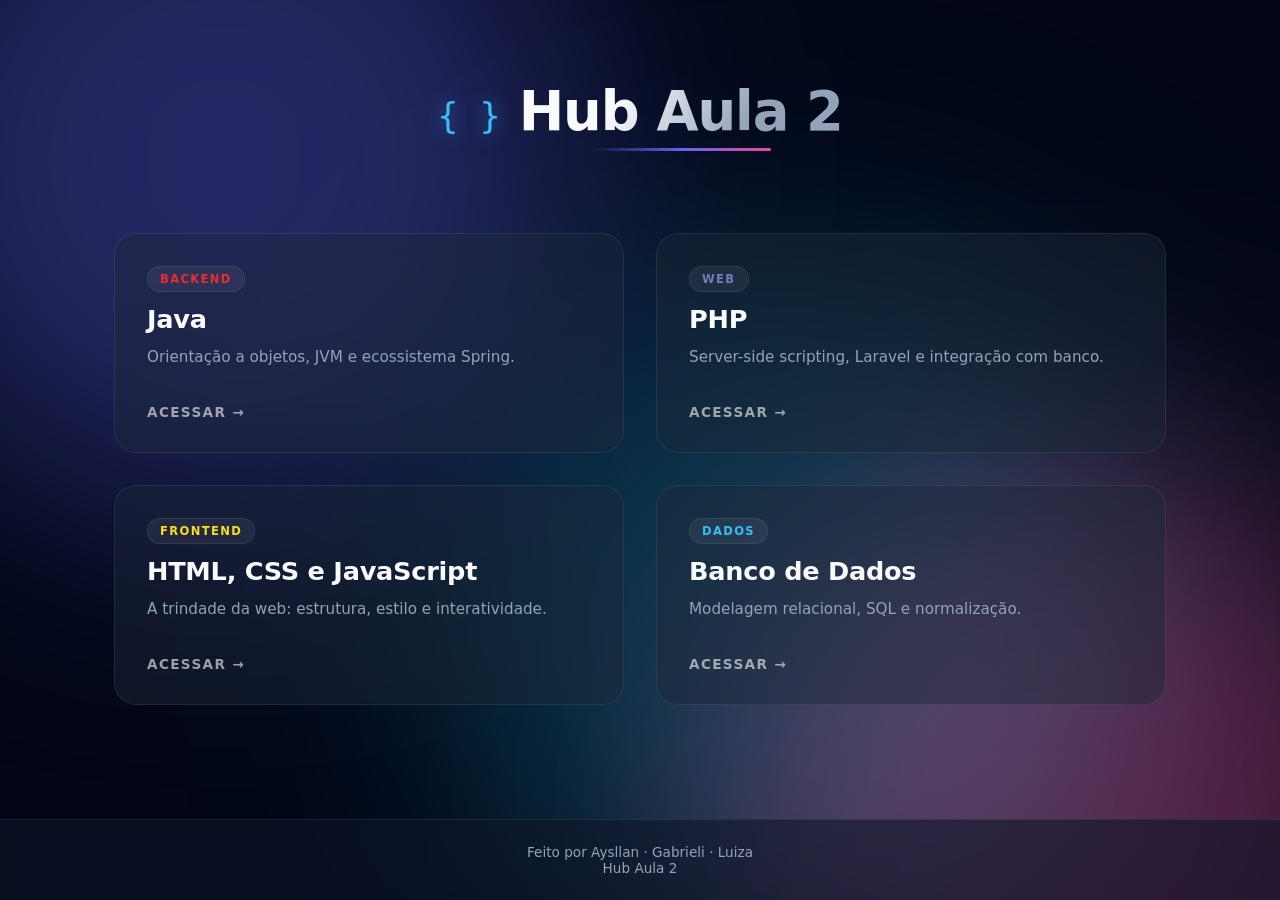
==== index.html @ 66b243c6 "first commit" ====
<!DOCTYPE html>
<html lang="pt-BR">

<head>
    <meta charset="UTF-8">
    <meta name="viewport" content="width=device-width, initial-scale=1.0">
    <link rel="stylesheet" href="style.css">
    <title>Hub Aula 2</title>
</head>

<!--
  ============================================================
  CLASSE "hub" no <body>
  ============================================================
  Marca esta página como o hub. As animações de fundo (mesh
  com blobs) e os efeitos extras nos cards só são aplicados
  quando o body tem .hub — assim as subpáginas não herdam
  esses efeitos pesados.
-->
<body class="hub">

    <!--
      ============================================================
      FUNDO ANIMADO (BG MESH)
      ============================================================
      Três círculos coloridos e desfocados (.mesh-blob) flutuam
      atrás de todo o conteúdo. Animação "drift" no CSS — cada
      blob tem um animation-delay diferente pros movimentos
      não ficarem sincronizados.
    -->
    <div class="bg-mesh" aria-hidden="true">
        <span class="mesh-blob mesh-blob-1"></span>
        <span class="mesh-blob mesh-blob-2"></span>
        <span class="mesh-blob mesh-blob-3"></span>
    </div>

    <!--
      ============================================================
      HEADER
      ============================================================
      .hub-header usa "fadeInDown" (entra de cima).
      O símbolo { } usa "pulse" (cresce e diminui).
      O <h1> tem uma barra animada abaixo (::after) com "shimmer".
    -->
    <header class="hub-header">
        <div class="logo">
            <span class="icon">{ }</span>
            <h1>Hub Aula 2</h1>
        </div>
    </header>

    <!--
      ============================================================
      GRID DE CARDS
      ============================================================
      Cada card usa a animação "cardIn" (sobe e aparece).
      O atributo  style="--i: N"  vira a variável CSS --i,
      que controla o delay: cada card entra um pouquinho
      depois do anterior (efeito cascata / stagger).

      Hover:
        - O card sobe (transform: translateY).
        - .card-border (borda em gradiente cônico) começa a girar.
        - .card-shine passa um "brilho" diagonal por cima.
        - A seta no .learn-more desliza pra direita.
      Tudo via :hover, sem JS.
    -->
    <main class="hub-grid force-2x2">
        <a href="java/index.html" class="subject-card" data-subject="java" style="--i:0">
            <span class="card-border" aria-hidden="true"></span>
            <span class="card-shine" aria-hidden="true"></span>
            <div class="card-inner">
                <div class="subject-tag">Backend</div>
                <h2>Java</h2>
                <p>Orientação a objetos, JVM e ecossistema Spring.</p>
                <span class="learn-more">acessar <span class="arrow">→</span></span>
            </div>
        </a>

        <a href="php/index.html" class="subject-card" data-subject="php" style="--i:1">
            <span class="card-border" aria-hidden="true"></span>
            <span class="card-shine" aria-hidden="true"></span>
            <div class="card-inner">
                <div class="subject-tag">Web</div>
                <h2>PHP</h2>
                <p>Server-side scripting, Laravel e integração com banco.</p>
                <span class="learn-more">acessar <span class="arrow">→</span></span>
            </div>
        </a>

        <a href="html-css-js/index.html" class="subject-card" data-subject="web" style="--i:2">
            <span class="card-border" aria-hidden="true"></span>
            <span class="card-shine" aria-hidden="true"></span>
            <div class="card-inner">
                <div class="subject-tag">Frontend</div>
                <h2>HTML, CSS e JavaScript</h2>
                <p>A trindade da web: estrutura, estilo e interatividade.</p>
                <span class="learn-more">acessar <span class="arrow">→</span></span>
            </div>
        </a>

        <a href="db/index.html" class="subject-card" data-subject="db" style="--i:3">
            <span class="card-border" aria-hidden="true"></span>
            <span class="card-shine" aria-hidden="true"></span>
            <div class="card-inner">
                <div class="subject-tag">Dados</div>
                <h2>Banco de Dados</h2>
                <p>Modelagem relacional, SQL e normalização.</p>
                <span class="learn-more">acessar <span class="arrow">→</span></span>
            </div>
        </a>
    </main>

    <!--
      ============================================================
      FOOTER
      ============================================================
    -->
    <footer class="hub-footer">
        <p>Feito por Aysllan · Gabrieli · Luiza <br>Hub Aula 2</p>
    </footer>
</body>

</html>
---- style.css ----
/* ============================================================
   VARIÁVEIS GLOBAIS
   ------------------------------------------------------------
   :root é o elemento raiz (o <html>). Definimos variáveis CSS
   (custom properties) aqui para reusar valores em todo o
   arquivo com  var(--nome).
   ============================================================ */
:root {
    --bg-color: #020617;
    --card-bg: rgba(30, 41, 59, 0.45);
    --card-border: rgba(255, 255, 255, 0.08);
    --text-primary: #f8fafc;
    --text-secondary: #94a3b8;

    --accent-java: #ea2d2e;
    --accent-php: #777bb4;
    --accent-web: #f7df1e;
    --accent-db: #38bdf8;

    /* Atalho para um "transition" suave reutilizado em vários
       hovers. Formato: <propriedade> <duração> <easing>. */
    --transition-smooth: all 0.5s cubic-bezier(0.4, 0, 0.2, 1);
}

/* Reset básico: zera margem, padding e usa box-sizing border-box
   (largura inclui borda e padding — bem mais fácil de calcular). */
* {
    margin: 0;
    padding: 0;
    box-sizing: border-box;
}

html, body {
    height: 100%;
}

body {
    font-family: 'Inter', system-ui, sans-serif;
    background-color: var(--bg-color);
    color: var(--text-primary);
    min-height: 100vh;
    min-height: 100dvh;           /* dvh = altura real do viewport em mobile (sem bug da barra) */
    overflow-x: hidden;
    display: flex;
    flex-direction: column;
    position: relative;
}

/* ============================================================
   FUNDO ANIMADO — BG MESH (só no .hub, ver classe no <body>)
   ------------------------------------------------------------
   Camada fixa atrás de tudo com 3 círculos coloridos e
   desfocados. Cada um anima posição e escala com tempos
   diferentes — passa a impressão de "respiração" do fundo.
   ============================================================ */
.bg-mesh {
    position: fixed;              /* não rola junto com a página */
    inset: 0;                     /* atalho pra top/right/bottom/left: 0 */
    z-index: -1;                  /* fica atrás do conteúdo */
    overflow: hidden;
    pointer-events: none;         /* não bloqueia cliques */
}

.mesh-blob {
    position: absolute;
    width: 55vmax;                /* vmax = % da maior dimensão do viewport */
    height: 55vmax;
    border-radius: 50%;
    filter: blur(120px);          /* desfoque pesado = mancha colorida */
    opacity: 0.35;
    mix-blend-mode: screen;       /* mistura cores em vez de cobrir */

    /* ANIMAÇÃO "drift": cada blob se move em loop infinito.
       Cada filho recebe um animation-delay NEGATIVO diferente
       para começar em fases distintas do ciclo. */
    animation: drift 22s ease-in-out infinite;
}

.mesh-blob-1 { background: #6366f1; top: -15vmax; left: -10vmax; animation-delay: 0s; }
.mesh-blob-2 { background: #ec4899; bottom: -20vmax; right: -10vmax; animation-delay: -7s; }
.mesh-blob-3 { background: #06b6d4; top: 30%; left: 35%; animation-delay: -14s; opacity: 0.25; }

@keyframes drift {
    0%, 100% { transform: translate(0, 0) scale(1); }
    33%      { transform: translate(8vmax, -6vmax) scale(1.12); }
    66%      { transform: translate(-7vmax, 8vmax) scale(0.92); }
}

/* ============================================================
   HEADER (usado no HTML em <header class="hub-header">)
   ------------------------------------------------------------
   - .hub-header inteiro entra de cima ("fadeInDown").
   - .icon ({ }) fica pulsando ("pulse").
   - O <h1> tem uma barrinha embaixo via ::after que recebe
     gradiente em movimento ("shimmer-line").
   ============================================================ */
.hub-header {
    text-align: center;
    padding: clamp(40px, 8vw, 80px) 20px 30px;   /* padding fluido por tamanho de tela */
    animation: fadeInDown 0.8s ease-out;
}

@keyframes fadeInDown {
    from { opacity: 0; transform: translateY(-20px); }
    to   { opacity: 1; transform: translateY(0); }
}

.hub-header .logo {
    display: flex;
    justify-content: center;
    align-items: center;
    gap: clamp(10px, 2vw, 18px);
    margin-bottom: 12px;
    flex-wrap: wrap;              /* em telas estreitas, quebra em duas linhas */
}

/* Ícone { } com pulse contínuo + glow azul. */
.hub-header .icon {
    font-family: 'JetBrains Mono', monospace;
    font-size: clamp(1.4rem, 4vw, 2.2rem);
    color: #38bdf8;
    text-shadow: 0 0 18px rgba(56, 189, 248, 0.6);
    animation: pulse 2.4s ease-in-out infinite;
}

@keyframes pulse {
    0%, 100% { opacity: 0.8; transform: scale(1); }
    50%      { opacity: 1;   transform: scale(1.08); }
}

/* Título com gradiente texto + barrinha animada embaixo. */
.hub-header h1 {
    position: relative;
    font-size: clamp(1.8rem, 6vw, 3.4rem);
    font-weight: 800;
    letter-spacing: -0.02em;
    background: linear-gradient(120deg, #f8fafc 30%, #94a3b8 70%);
    -webkit-background-clip: text;
    background-clip: text;
    -webkit-text-fill-color: transparent;
    padding-bottom: 8px;
}

/* Barra abaixo do h1 — gradiente colorido que "passa" da
   esquerda pra direita continuamente. */
.hub-header h1::after {
    content: '';
    position: absolute;
    left: 50%;
    bottom: 0;
    transform: translateX(-50%);
    width: clamp(80px, 20vw, 180px);
    height: 3px;
    border-radius: 999px;
    background: linear-gradient(90deg,
                  transparent 0%,
                  #6366f1 25%,
                  #ec4899 50%,
                  #06b6d4 75%,
                  transparent 100%);
    background-size: 200% 100%;
    animation: shimmer-line 3.5s linear infinite;
}

/* O gradiente acima é largo (200%) e a posição corre de 0%
   pra 100% — efeito de "luz passando". */
@keyframes shimmer-line {
    from { background-position: 0% 0%; }
    to   { background-position: 200% 0%; }
}

/* ============================================================
   GRID DE CARDS
   ------------------------------------------------------------
   Mobile-first: por padrão 1 coluna. A regra .force-2x2 só
   força 2 colunas em telas >= 700px (no media query abaixo).
   ============================================================ */
.hub-grid {
    max-width: 1100px;
    margin: clamp(20px, 4vw, 40px) auto clamp(40px, 6vw, 60px);
    padding: 0 clamp(16px, 4vw, 24px);
    display: grid;
    grid-template-columns: 1fr;                  /* mobile: 1 coluna */
    gap: clamp(16px, 3vw, 28px);
    width: 100%;
}

/* ============================================================
   CARDS DAS MATÉRIAS (.subject-card)
   ------------------------------------------------------------
   ANIMAÇÃO DE ENTRADA "cardIn" + STAGGER (cascata):
   - Cada card começa invisível e deslocado pra baixo.
   - "forwards" = mantém o estado final depois que termina.
   - O delay é  calc(var(--i) * 120ms + 200ms) — --i vem do
     style="--i:N" no HTML.

   ESTRUTURA:
   - .card-border  -> camada com gradiente cônico (borda mágica)
   - .card-shine   -> faixa de luz que passa diagonal no hover
   - .card-inner   -> conteúdo real (tag, h2, p, learn-more)
   ============================================================ */
.subject-card {
    position: relative;
    min-height: clamp(180px, 28vw, 220px);
    background: var(--card-bg);
    backdrop-filter: blur(14px);
    -webkit-backdrop-filter: blur(14px);
    border: 1px solid var(--card-border);
    border-radius: clamp(16px, 3vw, 22px);
    padding: clamp(20px, 4vw, 32px);
    cursor: pointer;
    overflow: hidden;
    text-decoration: none;
    color: inherit;
    display: flex;
    isolation: isolate;          /* cria contexto pra z-index local (importante pro ::before) */

    transition: var(--transition-smooth);

    /* Estado inicial (antes da animação rodar). */
    opacity: 0;
    transform: translateY(30px);

    animation: cardIn 0.7s cubic-bezier(0.4, 0, 0.2, 1) forwards;
    animation-delay: calc(var(--i) * 120ms + 200ms);
}

@keyframes cardIn {
    to { opacity: 1; transform: translateY(0); }
}

/* HOVER do card:
   - Sobe 8px e cresce 1%.
   - Borda fica mais clara.
   - Sombra grande com a cor accent da matéria. */
.subject-card:hover {
    transform: translateY(-8px) scale(1.01);
    border-color: rgba(255, 255, 255, 0.18);
    box-shadow: 0 25px 50px -20px rgba(0, 0, 0, 0.6),
                0 0 30px -5px var(--accent, rgba(56, 189, 248, 0.3));
}

/* No tap (mobile) dá um feedback rápido de "afundar". */
.subject-card:active {
    transform: translateY(-2px) scale(0.99);
}

/* ------------------------------------------------------------
   BORDA GRADIENTE GIRANDO (.card-border)
   ------------------------------------------------------------
   Truque: criamos uma camada absoluta MAIOR que o card com um
   conic-gradient. Ela fica "girando" por trás do background do
   card, mas como o card tem overflow:hidden e border-radius,
   só aparece a faixa colorida pelas bordas.
   No hover, opacity sobe pra ficar visível.
   ------------------------------------------------------------ */
.card-border {
    position: absolute;
    inset: -2px;                                 /* "vaza" 2px pra cobrir as bordas */
    z-index: -1;                                 /* fica atrás do conteúdo */
    border-radius: inherit;
    background: conic-gradient(
        from var(--angle, 0deg),
        transparent 0deg,
        var(--accent, #38bdf8) 90deg,
        transparent 180deg,
        var(--accent, #38bdf8) 270deg,
        transparent 360deg
    );
    opacity: 0;
    transition: opacity 0.5s ease;
    /* A animação gira a variável --angle de 0 a 360 deg.
       Precisa do @property (logo abaixo) pra navegador animar
       custom properties de tipo <angle>. */
    animation: spin-border 4s linear infinite;
}

.subject-card:hover .card-border {
    opacity: 0.8;
}

/* @property registra a variável --angle como tipo angle.
   Sem isso, navegadores não conseguem interpolar gradientes
   cônicos animando o ângulo. */
@property --angle {
    syntax: '<angle>';
    initial-value: 0deg;
    inherits: false;
}

@keyframes spin-border {
    from { --angle: 0deg; }
    to   { --angle: 360deg; }
}

/* ------------------------------------------------------------
   SHINE / SWEEP (.card-shine)
   ------------------------------------------------------------
   Uma faixa branca diagonal posicionada FORA do card (left:-100%).
   No :hover, ela viaja até a direita — efeito de "brilho passando".
   ------------------------------------------------------------ */
.card-shine {
    position: absolute;
    top: 0;
    left: -100%;
    width: 80%;
    height: 100%;
    background: linear-gradient(115deg,
                  transparent 30%,
                  rgba(255, 255, 255, 0.15) 50%,
                  transparent 70%);
    pointer-events: none;
    transition: left 0.8s ease;
}

.subject-card:hover .card-shine {
    left: 130%;                  /* atravessa o card todo */
}

/* Conteúdo real do card. */
.card-inner {
    position: relative;
    z-index: 1;                  /* fica acima do shine */
    display: flex;
    flex-direction: column;
    gap: 12px;
    width: 100%;
}

/* TAG (pill colorida com nome da área).
   Animação "float-y" suave — sobe e desce 3px continuamente. */
.subject-tag {
    align-self: flex-start;
    font-size: clamp(0.65rem, 1.4vw, 0.72rem);
    text-transform: uppercase;
    letter-spacing: 0.12em;
    font-weight: 600;
    padding: 5px 12px;
    border-radius: 999px;
    background: rgba(255, 255, 255, 0.06);
    border: 1px solid var(--card-border);
    color: var(--accent, var(--text-secondary));
    animation: float-y 3s ease-in-out infinite;
}

@keyframes float-y {
    0%, 100% { transform: translateY(0); }
    50%      { transform: translateY(-3px); }
}

.subject-card h2 {
    font-size: clamp(1.2rem, 3vw, 1.6rem);
    font-weight: 700;
    letter-spacing: -0.01em;
}

.subject-card p {
    color: var(--text-secondary);
    font-size: clamp(0.85rem, 2vw, 0.95rem);
    line-height: 1.5;
    flex: 1;
}

/* "ACESSAR →" + seta separada.
   - .learn-more fica mais visível no hover.
   - .arrow desliza 6px pra direita no hover. */
.learn-more {
    display: inline-flex;
    align-items: center;
    gap: 6px;
    font-size: clamp(0.78rem, 1.8vw, 0.85rem);
    font-weight: 600;
    text-transform: uppercase;
    letter-spacing: 0.1em;
    color: var(--text-primary);
    opacity: 0.6;
    transition: var(--transition-smooth);
    margin-top: 8px;
}

.learn-more .arrow {
    display: inline-block;
    transition: transform 0.35s cubic-bezier(0.4, 0, 0.2, 1);
}

.subject-card:hover .learn-more {
    opacity: 1;
    letter-spacing: 0.16em;
    color: var(--accent, var(--text-primary));
}

.subject-card:hover .learn-more .arrow {
    transform: translateX(6px);
}

/* Variável --accent por matéria.
   Cada card no HTML tem data-subject="java|php|web|db". */
.subject-card[data-subject="java"] { --accent: var(--accent-java); }
.subject-card[data-subject="php"]  { --accent: var(--accent-php); }
.subject-card[data-subject="web"]  { --accent: var(--accent-web); }
.subject-card[data-subject="db"]   { --accent: var(--accent-db); }

/* ============================================================
   PÁGINAS DAS MATÉRIAS (java/, php/, db/, html-css-js/)
   ------------------------------------------------------------
   .subject-page é o container principal das subpáginas.
   .back-link volta para o hub.
   ============================================================ */
.subject-page {
    max-width: 820px;
    margin: 0 auto;
    padding: clamp(40px, 8vw, 60px) clamp(16px, 4vw, 20px);
    width: 100%;
    animation: fadeInDown 0.6s ease-out;
}

.back-link {
    display: inline-flex;
    align-items: center;
    gap: 8px;
    color: var(--text-secondary);
    text-decoration: none;
    font-size: 0.9rem;
    margin-bottom: 30px;
    transition: var(--transition-smooth);
}

.back-link:hover {
    color: var(--text-primary);
    transform: translateX(-4px);
}

.subject-page h1 {
    font-size: clamp(1.8rem, 6vw, 3rem);
    font-weight: 800;
    margin-bottom: 40px;
    background: linear-gradient(120deg, #f8fafc 30%, #94a3b8 70%);
    -webkit-background-clip: text;
    background-clip: text;
    -webkit-text-fill-color: transparent;
}

/* ============================================================
   BLOCO DE CÓDIGO (usado nas páginas java/php/db/html-css-js)
   ------------------------------------------------------------
   ANIMAÇÃO "fadeInUp" — sobe e aparece com delay.
   ============================================================ */
.wrap {
    max-width: 820px;
    margin: clamp(20px, 5vw, 40px) auto clamp(40px, 8vw, 80px);
    padding: 0 clamp(16px, 4vw, 20px);
    width: 100%;
    opacity: 0;
    animation: fadeInUp 0.8s cubic-bezier(0.4, 0, 0.2, 1) 0.3s forwards;
}

@keyframes fadeInUp {
    from { opacity: 0; transform: translateY(40px); }
    to   { opacity: 1; transform: translateY(0); }
}

.code-block {
    background: rgba(13, 17, 28, 0.85);
    backdrop-filter: blur(14px);
    border: 1px solid var(--card-border);
    border-radius: 14px;
    overflow: hidden;
    box-shadow: 0 25px 60px -20px rgba(0, 0, 0, 0.7);
}

.code-head {
    display: flex;
    align-items: center;
    gap: 14px;
    padding: 12px 16px;
    background: rgba(255, 255, 255, 0.03);
    border-bottom: 1px solid var(--card-border);
}

.dots {
    display: flex;
    gap: 6px;
}

.dots span {
    width: 12px;
    height: 12px;
    border-radius: 50%;
    display: block;
}

.dots span:nth-child(1) { background: #ff5f57; }
.dots span:nth-child(2) { background: #febc2e; }
.dots span:nth-child(3) { background: #28c840; }

.filename {
    font-family: 'JetBrains Mono', monospace;
    font-size: clamp(0.75rem, 2vw, 0.85rem);
    color: var(--text-secondary);
    flex: 1;
    min-width: 0;                /* permite o flex item encolher de verdade */
    overflow: hidden;
    text-overflow: ellipsis;
    white-space: nowrap;
}

.filename .lang {
    margin-left: 8px;
    font-size: 0.7rem;
    padding: 2px 8px;
    border-radius: 4px;
    background: rgba(255, 255, 255, 0.06);
    color: var(--text-secondary);
}

.code-body {
    display: flex;
    font-family: 'JetBrains Mono', monospace;
    font-size: clamp(0.72rem, 2vw, 0.88rem);
    line-height: 1.65;
}

.line-numbers {
    padding: 18px 14px 18px 18px;
    color: rgba(148, 163, 184, 0.4);
    text-align: right;
    user-select: none;
    border-right: 1px solid var(--card-border);
    background: rgba(255, 255, 255, 0.015);
}

.line-numbers span {
    display: block;
}

.code-body pre {
    padding: 18px 20px;
    overflow-x: auto;            /* código longo rola horizontal */
    flex: 1;
    color: #e2e8f0;
    min-width: 0;
}

.code-body pre code {
    font-family: inherit;
}

.tok-key { color: #c084fc; font-weight: 600; }
.tok-fn  { color: #60a5fa; }
.tok-str { color: #86efac; }
.tok-num { color: #fbbf24; }
.tok-com { color: #64748b; font-style: italic; }

/* ============================================================
   FOOTER
   ============================================================ */
.hub-footer {
    margin-top: auto;
    text-align: center;
    color: var(--text-secondary);
    font-size: clamp(0.78rem, 2vw, 0.85rem);
    padding: clamp(18px, 4vw, 24px) 20px;
    border-top: 1px solid var(--card-border);
    background: rgba(15, 23, 42, 0.6);
    backdrop-filter: blur(8px);
}

/* ============================================================
   RESPONSIVO — BREAKPOINTS
   ------------------------------------------------------------
   Mobile-first: layout base é 1 coluna. Vamos abrindo o grid
   conforme a tela cresce.
   ============================================================ */

/* >= 700px : tablet em retrato — vira 2 colunas (force-2x2) */
@media (min-width: 700px) {
    .hub-grid.force-2x2 {
        grid-template-columns: repeat(2, 1fr);
    }
}

/* <= 480px : celular pequeno — diminui paddings extras
   e força gap menor. */
@media (max-width: 480px) {
    .hub-header .logo {
        flex-direction: column;
        gap: 4px;
    }
    .subject-card { min-height: 0; padding: 20px; }
}

/* Telas largas (>= 1200px) — limita tamanho do card pra
   o conteúdo não ficar nadando no espaço. */
@media (min-width: 1200px) {
    .hub-grid { gap: 32px; }
}

/* Touch / sem hover: dispositivos sem mouse não disparam
   :hover. Mostramos uma versão "leve" do hover sempre ativa
   pra dar feedback visual no toque (a borda mais clara). */
@media (hover: none) {
    .subject-card { border-color: rgba(255, 255, 255, 0.12); }
    /* Desliga a borda girando pra não comer bateria em mobile. */
    .card-border { animation: none; }
}

/* Acessibilidade: se o usuário pediu "menos movimento" no SO,
   desliga praticamente todas as animações (boa prática WCAG). */
@media (prefers-reduced-motion: reduce) {
    *, *::before, *::after {
        animation-duration: 0.01ms !important;
        animation-iteration-count: 1 !important;
        transition-duration: 0.01ms !important;
    }
}
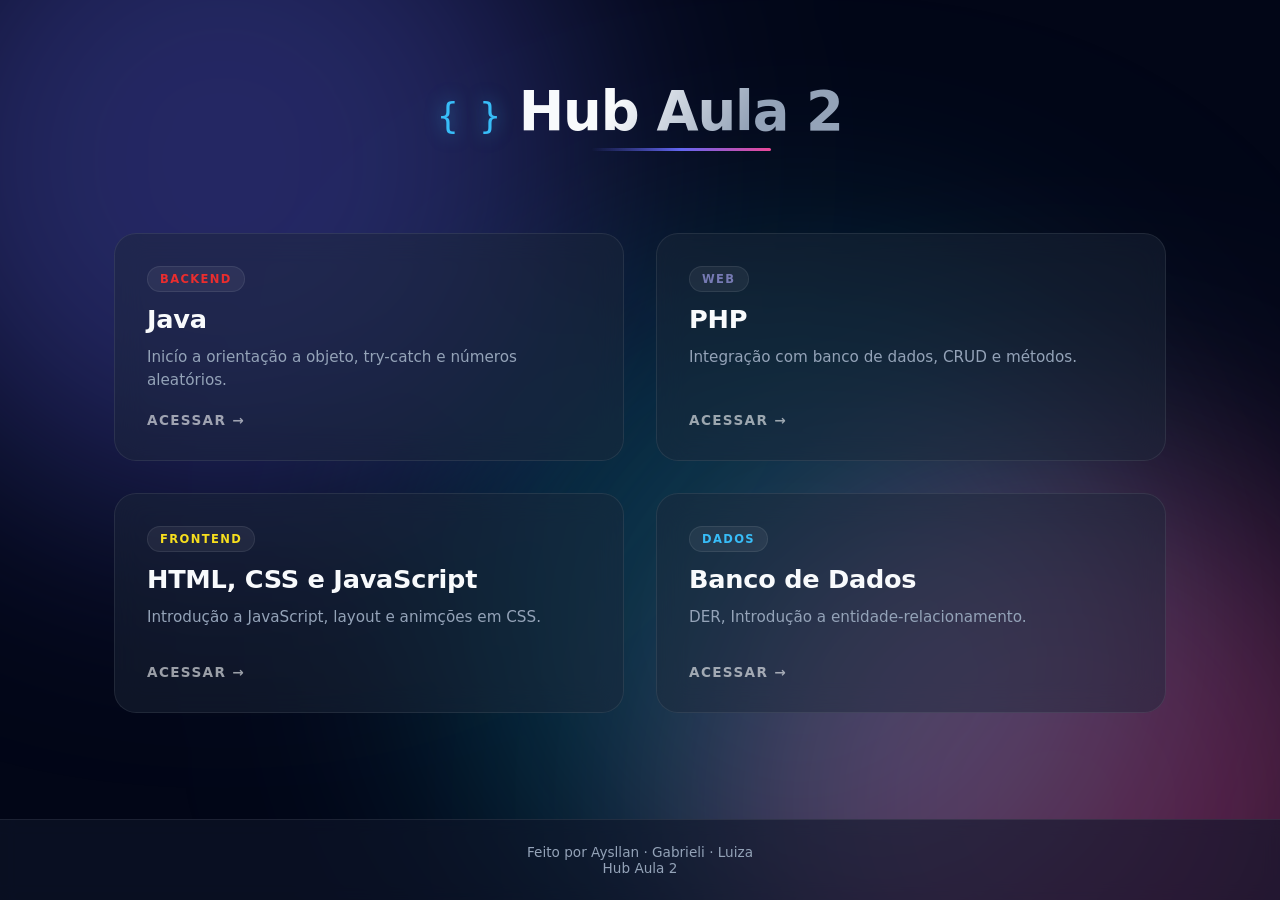
==== commit 17b533e1: "textos e correção de letras" ====
--- a/index.html
+++ b/index.html
@@ -72,7 +72,7 @@
             <div class="card-inner">
                 <div class="subject-tag">Backend</div>
                 <h2>Java</h2>
-                <p>Orientação a objetos, JVM e ecossistema Spring.</p>
+                <p>Inicío a orientação a objeto, try-catch e números aleatórios.</p>
                 <span class="learn-more">acessar <span class="arrow">→</span></span>
             </div>
         </a>
@@ -83,7 +83,7 @@
             <div class="card-inner">
                 <div class="subject-tag">Web</div>
                 <h2>PHP</h2>
-                <p>Server-side scripting, Laravel e integração com banco.</p>
+                <p>Integração com banco de dados, CRUD e métodos.</p>
                 <span class="learn-more">acessar <span class="arrow">→</span></span>
             </div>
         </a>
@@ -94,7 +94,7 @@
             <div class="card-inner">
                 <div class="subject-tag">Frontend</div>
                 <h2>HTML, CSS e JavaScript</h2>
-                <p>A trindade da web: estrutura, estilo e interatividade.</p>
+                <p>Introdução a JavaScript, layout e animções em CSS.</p>
                 <span class="learn-more">acessar <span class="arrow">→</span></span>
             </div>
         </a>
@@ -105,7 +105,7 @@
             <div class="card-inner">
                 <div class="subject-tag">Dados</div>
                 <h2>Banco de Dados</h2>
-                <p>Modelagem relacional, SQL e normalização.</p>
+                <p>DER, Introdução a entidade-relacionamento.</p>
                 <span class="learn-more">acessar <span class="arrow">→</span></span>
             </div>
         </a>
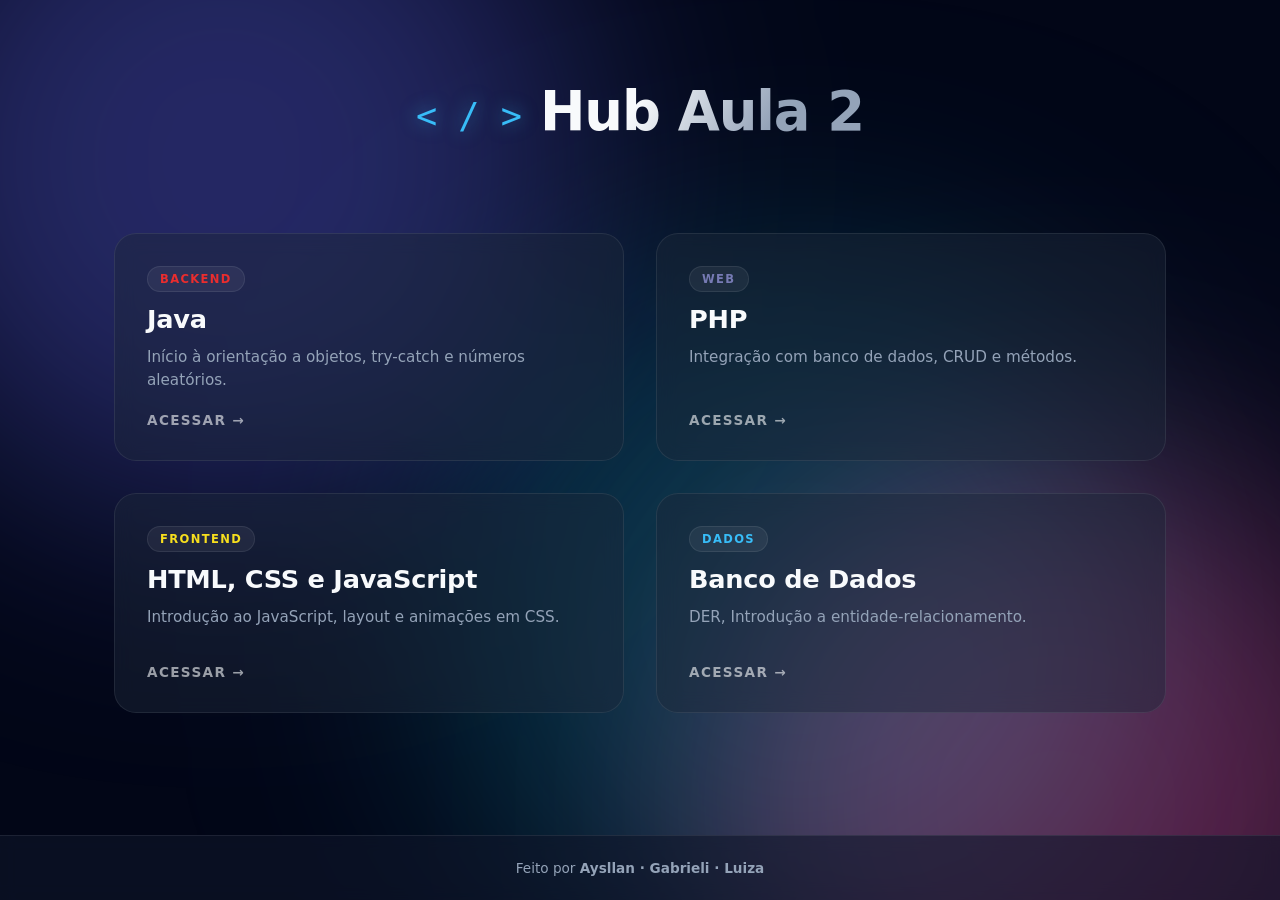
==== commit 71b60655: "feat: ilustracoes (PNG + cards animados), exemplos de codigo e textos organizados - Diagramas como P" ====
--- a/index.html
+++ b/index.html
@@ -7,7 +7,6 @@
     <link rel="stylesheet" href="style.css">
     <title>Hub Aula 2</title>
 </head>
-
 <!--
   ============================================================
   CLASSE "hub" no <body>
@@ -44,7 +43,7 @@
     -->
     <header class="hub-header">
         <div class="logo">
-            <span class="icon">{ }</span>
+            <span class="icon">< / ></span>
             <h1>Hub Aula 2</h1>
         </div>
     </header>
@@ -72,7 +71,7 @@
             <div class="card-inner">
                 <div class="subject-tag">Backend</div>
                 <h2>Java</h2>
-                <p>Inicío a orientação a objeto, try-catch e números aleatórios.</p>
+                <p>Início à orientação a objetos, try-catch e números aleatórios.</p>
                 <span class="learn-more">acessar <span class="arrow">→</span></span>
             </div>
         </a>
@@ -94,7 +93,7 @@
             <div class="card-inner">
                 <div class="subject-tag">Frontend</div>
                 <h2>HTML, CSS e JavaScript</h2>
-                <p>Introdução a JavaScript, layout e animções em CSS.</p>
+                <p>Introdução ao JavaScript, layout e animações em CSS.</p>
                 <span class="learn-more">acessar <span class="arrow">→</span></span>
             </div>
         </a>
@@ -117,7 +116,7 @@
       ============================================================
     -->
     <footer class="hub-footer">
-        <p>Feito por Aysllan · Gabrieli · Luiza <br>Hub Aula 2</p>
+        <p>Feito por <b>Aysllan · Gabrieli · Luiza</b></p>
     </footer>
 </body>
 
--- a/style.css
+++ b/style.css
@@ -1,5 +1,51 @@
-/* ============================================================
-   VARIÁVEIS GLOBAIS
+/* ████████████████████████████████████████████████████████████
+   HUB AULA 2 — folha de estilo  ·  Aysllan · Gabrieli · Luiza
+   ████████████████████████████████████████████████████████████
+
+   ÍNDICE (use Ctrl+F com o nome da seção):
+     1. VARIÁVEIS GLOBAIS         — cores, fontes e atalhos (:root)
+     2. RESET / BODY              — base da página
+     3. FUNDO ANIMADO (BG MESH)   — blobs desfocados que flutuam
+     4. HEADER                    — título do hub
+     5. GRID + CARDS              — os 4 cards das matérias
+     6. PÁGINAS DAS MATÉRIAS      — layout das subpáginas
+     7. BLOCO DE CÓDIGO           — "janela" de código com cores
+     8. FOOTER
+     9. ESTRUTURA DE TEXTO        — .lead, .topic, listas, .note
+    10. ILUSTRAÇÕES / DIAGRAMAS   — figuras (img) + animações
+    11. RESPONSIVO                — media queries + acessibilidade
+
+   ╔══════════════════════════════════════════════════════════╗
+   ║  PONTOS PARA A APRESENTAÇÃO                                ║
+   ╠══════════════════════════════════════════════════════════╣
+   ║  CSS                                                      ║
+   ║  1) VARIÁVEIS (custom properties): cores e fontes ficam   ║
+   ║     em :root e são reusadas com var(--nome). Cada matéria ║
+   ║     tem um --accent próprio (data-subject="java|php...").  ║
+   ║                                                            ║
+   ║  2) ANIMAÇÕES com @keyframes + EFEITO CASCATA (stagger):   ║
+   ║     animation-delay: calc(var(--i) * 120ms) faz cada card ║
+   ║     entrar um após o outro. O --i vem do HTML (style=--i). ║
+   ║                                                            ║
+   ║  3) RESPONSIVO mobile-first: clamp() dá tamanhos fluidos,  ║
+   ║     e Grid/Flexbox + @media reorganizam por tela.          ║
+   ║                                                            ║
+   ║  4) EFEITOS AVANÇADOS: glassmorphism (backdrop-filter:     ║
+   ║     blur), borda em conic-gradient girando (@property      ║
+   ║     --angle) e prefers-reduced-motion (acessibilidade).    ║
+   ║                                                            ║
+   ║  HTML                                                      ║
+   ║  1) ESTRUTURA SEMÂNTICA: <header>, <section>, <footer>,    ║
+   ║     <figure>/<figcaption>. A classe .hub no <body> liga    ║
+   ║     os efeitos pesados só na home (subpáginas não herdam). ║
+   ║                                                            ║
+   ║  2) IMAGENS + ACESSIBILIDADE: ilustrações em <img> com     ║
+   ║     alt descritivo; elementos decorativos com aria-hidden. ║
+   ╚══════════════════════════════════════════════════════════╝
+*/
+
+/* ============================================================
+   1. VARIÁVEIS GLOBAIS
    ------------------------------------------------------------
    :root é o elemento raiz (o <html>). Definimos variáveis CSS
    (custom properties) aqui para reusar valores em todo o
@@ -19,7 +65,7 @@
 
     /* Atalho para um "transition" suave reutilizado em vários
        hovers. Formato: <propriedade> <duração> <easing>. */
-    --transition-smooth: all 0.5s cubic-bezier(0.4, 0, 0.2, 1);
+    --transition-smooth: all 0.5s cubic-bezier(0.2, 0, 0.2, 1);
 }
 
 /* Reset básico: zera margem, padding e usa box-sizing border-box
@@ -120,7 +166,7 @@
     font-size: clamp(1.4rem, 4vw, 2.2rem);
     color: #38bdf8;
     text-shadow: 0 0 18px rgba(56, 189, 248, 0.6);
-    animation: pulse 2.4s ease-in-out infinite;
+    animation: pulse 2.0s ease-in-out infinite;
 }
 
 @keyframes pulse {
@@ -141,27 +187,6 @@
     padding-bottom: 8px;
 }
 
-/* Barra abaixo do h1 — gradiente colorido que "passa" da
-   esquerda pra direita continuamente. */
-.hub-header h1::after {
-    content: '';
-    position: absolute;
-    left: 50%;
-    bottom: 0;
-    transform: translateX(-50%);
-    width: clamp(80px, 20vw, 180px);
-    height: 3px;
-    border-radius: 999px;
-    background: linear-gradient(90deg,
-                  transparent 0%,
-                  #6366f1 25%,
-                  #ec4899 50%,
-                  #06b6d4 75%,
-                  transparent 100%);
-    background-size: 200% 100%;
-    animation: shimmer-line 3.5s linear infinite;
-}
-
 /* O gradiente acima é largo (200%) e a posição corre de 0%
    pra 100% — efeito de "luz passando". */
 @keyframes shimmer-line {
@@ -203,7 +228,7 @@
     position: relative;
     min-height: clamp(180px, 28vw, 220px);
     background: var(--card-bg);
-    backdrop-filter: blur(14px);
+    backdrop-filter: blur(10px);
     -webkit-backdrop-filter: blur(14px);
     border: 1px solid var(--card-border);
     border-radius: clamp(16px, 3vw, 22px);
@@ -221,7 +246,7 @@
     opacity: 0;
     transform: translateY(30px);
 
-    animation: cardIn 0.7s cubic-bezier(0.4, 0, 0.2, 1) forwards;
+    animation: cardIn 0.5s cubic-bezier(0.2, 0, 0.2, 1) forwards;
     animation-delay: calc(var(--i) * 120ms + 200ms);
 }
 
@@ -254,26 +279,6 @@
    só aparece a faixa colorida pelas bordas.
    No hover, opacity sobe pra ficar visível.
    ------------------------------------------------------------ */
-.card-border {
-    position: absolute;
-    inset: -2px;                                 /* "vaza" 2px pra cobrir as bordas */
-    z-index: -1;                                 /* fica atrás do conteúdo */
-    border-radius: inherit;
-    background: conic-gradient(
-        from var(--angle, 0deg),
-        transparent 0deg,
-        var(--accent, #38bdf8) 90deg,
-        transparent 180deg,
-        var(--accent, #38bdf8) 270deg,
-        transparent 360deg
-    );
-    opacity: 0;
-    transition: opacity 0.5s ease;
-    /* A animação gira a variável --angle de 0 a 360 deg.
-       Precisa do @property (logo abaixo) pra navegador animar
-       custom properties de tipo <angle>. */
-    animation: spin-border 4s linear infinite;
-}
 
 .subject-card:hover .card-border {
     opacity: 0.8;
@@ -307,7 +312,7 @@
     height: 100%;
     background: linear-gradient(115deg,
                   transparent 30%,
-                  rgba(255, 255, 255, 0.15) 50%,
+                  rgba(255, 255, 255, 0.463) 50%,
                   transparent 70%);
     pointer-events: none;
     transition: left 0.8s ease;
@@ -566,6 +571,241 @@
 }
 
 /* ============================================================
+   ESTRUTURA DE TEXTO DAS SUBPÁGINAS
+   ------------------------------------------------------------
+   Organiza o conteúdo em: .lead (intro), .topic (seção com
+   subtítulo + barra de accent), .bullets (lista), .steps
+   (lista numerada) e .note (callout). A cor vem da variável
+   --page-accent definida em cada .subject-page.
+   ============================================================ */
+.subject-page .lead {
+    font-size: clamp(1rem, 2.4vw, 1.12rem);
+    line-height: 1.75;
+    color: #cbd5e1;
+}
+.topic { margin-top: clamp(28px, 5vw, 40px); }
+.topic h2 {
+    position: relative;
+    font-size: clamp(1.1rem, 3vw, 1.4rem);
+    font-weight: 700;
+    color: #f1f5f9;
+    margin-bottom: 14px;
+    padding-left: 14px;
+}
+.topic h2::before {
+    content: '';
+    position: absolute; left: 0; top: 0.18em; bottom: 0.18em;
+    width: 4px; border-radius: 2px;
+    background: var(--page-accent, #38bdf8);
+}
+.topic p {
+    color: var(--text-secondary);
+    line-height: 1.7;
+    font-size: clamp(0.9rem, 2vw, 1rem);
+    margin-bottom: 10px;
+}
+.subject-page strong { color: #e2e8f0; }
+.subject-page code {
+    font-family: 'JetBrains Mono', monospace;
+    background: rgba(255, 255, 255, 0.06);
+    padding: 1px 6px; border-radius: 4px;
+    color: #e2e8f0; font-size: 0.88em;
+}
+
+.bullets { list-style: none; display: flex; flex-direction: column; gap: 9px; margin: 4px 0 10px; }
+.bullets li {
+    position: relative; padding-left: 24px;
+    color: var(--text-secondary); line-height: 1.6;
+    font-size: clamp(0.9rem, 2vw, 1rem);
+}
+.bullets li::before {
+    content: ''; position: absolute; left: 6px; top: 0.62em;
+    width: 7px; height: 7px; border-radius: 50%;
+    background: var(--page-accent, #38bdf8);
+}
+
+.steps { list-style: none; counter-reset: step; display: flex; flex-direction: column; gap: 12px; margin: 4px 0; }
+.steps li {
+    position: relative; padding-left: 44px; min-height: 30px;
+    display: flex; align-items: center;
+    color: var(--text-secondary); line-height: 1.55;
+    font-size: clamp(0.9rem, 2vw, 1rem);
+}
+.steps li::before {
+    counter-increment: step; content: counter(step);
+    position: absolute; left: 0; top: 50%; transform: translateY(-50%);
+    width: 28px; height: 28px; border-radius: 8px;
+    display: grid; place-items: center;
+    font-family: 'JetBrains Mono', monospace; font-weight: 700; font-size: 0.85rem;
+    color: var(--page-accent, #38bdf8);
+    background: color-mix(in srgb, var(--page-accent, #38bdf8) 15%, transparent);
+    border: 1px solid color-mix(in srgb, var(--page-accent, #38bdf8) 40%, transparent);
+}
+
+.subject-page .note {
+    margin-top: 6px; padding: 12px 16px; border-radius: 10px;
+    background: rgba(255, 255, 255, 0.04);
+    border: 1px solid var(--card-border);
+    border-left: 3px solid var(--page-accent, #38bdf8);
+    color: #cbd5e1; line-height: 1.6;
+}
+
+/* ============================================================
+   ILUSTRAÇÕES / DIAGRAMAS (figuras animadas nas subpáginas)
+   ------------------------------------------------------------
+   .diagram = <figure> com legenda. Os elementos internos têm
+   suas próprias animações de entrada em cascata (--i).
+   Keyframes novos: draw, nodeIn, popIn, slideInLeft, bob.
+   ============================================================ */
+.diagram { margin: 0 auto 34px; }
+.diagram img {
+    display: block;
+    max-width: 100%;
+    height: auto;
+    margin: 0 auto;
+    border-radius: 14px;
+}
+.diagram figcaption {
+    margin: 18px auto 0;
+    max-width: 640px;
+    text-align: center;
+    color: var(--text-secondary);
+    font-size: clamp(0.8rem, 2vw, 0.9rem);
+    line-height: 1.6;
+}
+.diagram code {
+    font-family: 'JetBrains Mono', monospace;
+    background: rgba(255, 255, 255, 0.06);
+    padding: 1px 6px;
+    border-radius: 4px;
+    color: #e2e8f0;
+    font-size: 0.85em;
+}
+
+@keyframes draw       { to { stroke-dashoffset: 0; } }
+@keyframes nodeIn     { to { opacity: 1; } }
+@keyframes popIn      { from { opacity: 0; transform: translateY(14px) scale(0.92); } to { opacity: 1; transform: translateY(0) scale(1); } }
+@keyframes slideInLeft{ from { opacity: 0; transform: translateX(-20px); } to { opacity: 1; transform: translateX(0); } }
+@keyframes bob        { 0%, 100% { transform: translateY(0); } 50% { transform: translateY(-16px); } }
+
+/* ---- DER (Banco de Dados) ---- */
+.der { width: 100%; height: auto; max-width: 760px; display: block; margin: 0 auto; }
+.der .entity { fill: rgba(56, 189, 248, 0.08); stroke: #38bdf8; stroke-width: 2; }
+.der .rel    { fill: rgba(56, 189, 248, 0.06); stroke: #38bdf8; stroke-width: 2; }
+.der .attr   { fill: rgba(255, 255, 255, 0.04); stroke: #7dd3fc; stroke-width: 1.5; }
+.der .attr.pk{ stroke: #38bdf8; stroke-width: 2; }
+.der text       { font-family: 'Inter', sans-serif; text-anchor: middle; dominant-baseline: middle; }
+.der .t-entity  { fill: #f8fafc; font-weight: 700; font-size: 16px; }
+.der .t-rel     { fill: #e0f2fe; font-weight: 600; font-size: 13px; }
+.der .t-attr    { fill: #cbd5e1; font-weight: 500; font-size: 12px; }
+.der .t-attr.u  { text-decoration: underline; }
+.der .t-card    { fill: #38bdf8; font-family: 'JetBrains Mono', monospace; font-weight: 700; font-size: 13px; }
+.der-lines line { stroke: #38bdf8; stroke-width: 2; opacity: 0.55; }
+.der .draw      { stroke-dasharray: 340; stroke-dashoffset: 340; animation: draw 1s ease-out forwards; animation-delay: 0.35s; }
+.der-node       { opacity: 0; animation: nodeIn 0.55s ease forwards; animation-delay: calc(var(--i) * 0.12s + 0.2s); }
+
+/* ---- Fluxo PDO (PHP) ---- */
+.flow { display: flex; align-items: center; justify-content: center; gap: 14px; flex-wrap: wrap; }
+.flow-node {
+    display: flex; flex-direction: column; align-items: center; gap: 5px;
+    min-width: 116px; padding: 16px 22px; border-radius: 14px;
+    background: var(--card-bg); border: 1px solid var(--card-border);
+    backdrop-filter: blur(8px); -webkit-backdrop-filter: blur(8px);
+    opacity: 0; animation: popIn 0.55s ease forwards;
+    animation-delay: calc(var(--i) * 0.12s + 0.2s);
+    transition: transform 0.3s ease, border-color 0.3s ease;
+}
+.flow-node:hover { transform: translateY(-4px); border-color: rgba(255, 255, 255, 0.2); }
+.flow-node b { font-size: 0.95rem; }
+.flow-node small { color: var(--text-secondary); font-size: 0.68rem; font-family: 'JetBrains Mono', monospace; }
+.flow-ico { font-family: 'JetBrains Mono', monospace; font-weight: 700; font-size: 1.05rem; }
+.node-php { border-color: rgba(119, 123, 180, 0.45); } .node-php .flow-ico { color: #a5a8e0; } .node-php b { color: #c4c6ef; }
+.node-pdo .flow-ico { color: #c084fc; }
+.node-db b { color: #7dd3fc; }
+.flow-cyl {
+    width: 48px; height: 42px; border-radius: 48px / 16px;
+    background: linear-gradient(180deg, #38bdf8, #0284c7); position: relative;
+}
+.flow-cyl::before {
+    content: ''; position: absolute; top: -1px; left: 0; right: 0; height: 12px;
+    border-radius: 50%; background: #7dd3fc;
+}
+.flow-arrow {
+    color: var(--text-secondary); font-size: 1.6rem; opacity: 0;
+    animation: nodeIn 0.5s ease forwards; animation-delay: calc(var(--i) * 0.12s + 0.2s);
+}
+
+/* ---- CRUD (PHP) ---- */
+.crud-strip {
+    display: grid; grid-template-columns: repeat(auto-fit, minmax(120px, 1fr));
+    gap: 12px; margin-top: 26px; max-width: 640px; margin-left: auto; margin-right: auto;
+}
+.crud-item {
+    display: flex; flex-direction: column; align-items: center; gap: 6px;
+    padding: 18px; border-radius: 14px; text-align: center;
+    background: var(--card-bg); border: 1px solid var(--card-border);
+    opacity: 0; animation: popIn 0.5s ease forwards;
+    animation-delay: calc(var(--i) * 0.1s + 0.3s);
+    transition: transform 0.3s ease, border-color 0.3s ease;
+}
+.crud-item:hover { transform: translateY(-5px); border-color: rgba(119, 123, 180, 0.5); }
+.crud-letter {
+    width: 42px; height: 42px; border-radius: 12px; display: grid; place-items: center;
+    font-weight: 800; font-size: 1.3rem; color: #c4b5fd;
+    background: rgba(119, 123, 180, 0.15); border: 1px solid rgba(119, 123, 180, 0.4);
+}
+.crud-item b { font-size: 0.95rem; }
+.crud-item small { font-family: 'JetBrains Mono', monospace; font-size: 0.68rem; color: var(--text-secondary); }
+
+/* ---- Array (Java) ---- */
+.array-viz { display: flex; justify-content: center; gap: 10px; flex-wrap: wrap; }
+.array-cell {
+    display: flex; flex-direction: column; align-items: center; width: 64px;
+    opacity: 0; animation: popIn 0.5s ease forwards;
+    animation-delay: calc(var(--i) * 0.12s + 0.2s);
+}
+.array-cell .idx { font-family: 'JetBrains Mono', monospace; font-size: 0.72rem; color: var(--text-secondary); margin-bottom: 6px; }
+.array-cell .val {
+    width: 100%; height: 56px; display: grid; place-items: center;
+    border: 2px solid rgba(234, 45, 46, 0.4); background: rgba(234, 45, 46, 0.08);
+    border-radius: 10px; font-family: 'JetBrains Mono', monospace; font-weight: 700;
+    font-size: 1.2rem; color: #fecaca; transition: transform 0.25s ease, box-shadow 0.25s ease;
+}
+.array-cell:hover .val { transform: translateY(-4px); box-shadow: 0 12px 22px -8px rgba(234, 45, 46, 0.5); }
+.array-cell.oob .val {
+    border-style: dashed; border-color: #ef4444; background: rgba(239, 68, 68, 0.16);
+    color: #ef4444; animation: pulse 1.6s ease-in-out infinite;
+}
+
+/* ---- Camadas + demo ao vivo (HTML/CSS/JS) ---- */
+.layers { display: flex; flex-direction: column; gap: 10px; max-width: 380px; margin: 0 auto; }
+.layer {
+    display: flex; justify-content: space-between; align-items: center;
+    padding: 14px 18px; border-radius: 12px; border: 1px solid var(--card-border);
+    opacity: 0; animation: slideInLeft 0.5s ease forwards;
+    animation-delay: calc(var(--i) * 0.15s + 0.2s); transition: transform 0.3s ease;
+}
+.layer:hover { transform: translateX(6px); }
+.layer small { color: var(--text-secondary); font-size: 0.78rem; }
+.layer-html { background: rgba(227, 79, 38, 0.12); border-color: rgba(227, 79, 38, 0.4); } .layer-html b { color: #ff7043; }
+.layer-css  { background: rgba(79, 134, 247, 0.12); border-color: rgba(79, 134, 247, 0.4); } .layer-css b { color: #79a6ff; }
+.layer-js   { background: rgba(247, 223, 30, 0.10); border-color: rgba(247, 223, 30, 0.4); } .layer-js b { color: #f7df1e; }
+
+.demo-row { display: flex; align-items: center; justify-content: center; gap: 30px; flex-wrap: wrap; padding: 16px 0; }
+.demo-btn {
+    font-family: inherit; font-weight: 700; font-size: 0.95rem; padding: 14px 28px;
+    border-radius: 12px; cursor: pointer; color: #f7df1e;
+    background: rgba(247, 223, 30, 0.1); border: 1px solid rgba(247, 223, 30, 0.4);
+    transition: all 0.4s cubic-bezier(0.4, 0, 0.2, 1);
+}
+.demo-btn:hover { background: #f7df1e; color: #020617; transform: translateY(-3px) scale(1.05); box-shadow: 0 14px 30px -10px rgba(247, 223, 30, 0.6); }
+.demo-shape {
+    width: 46px; height: 46px; border-radius: 50%;
+    background: radial-gradient(circle at 30% 30%, #38bdf8, #6366f1);
+    animation: bob 1.8s ease-in-out infinite;
+}
+
+/* ============================================================
    RESPONSIVO — BREAKPOINTS
    ------------------------------------------------------------
    Mobile-first: layout base é 1 coluna. Vamos abrindo o grid
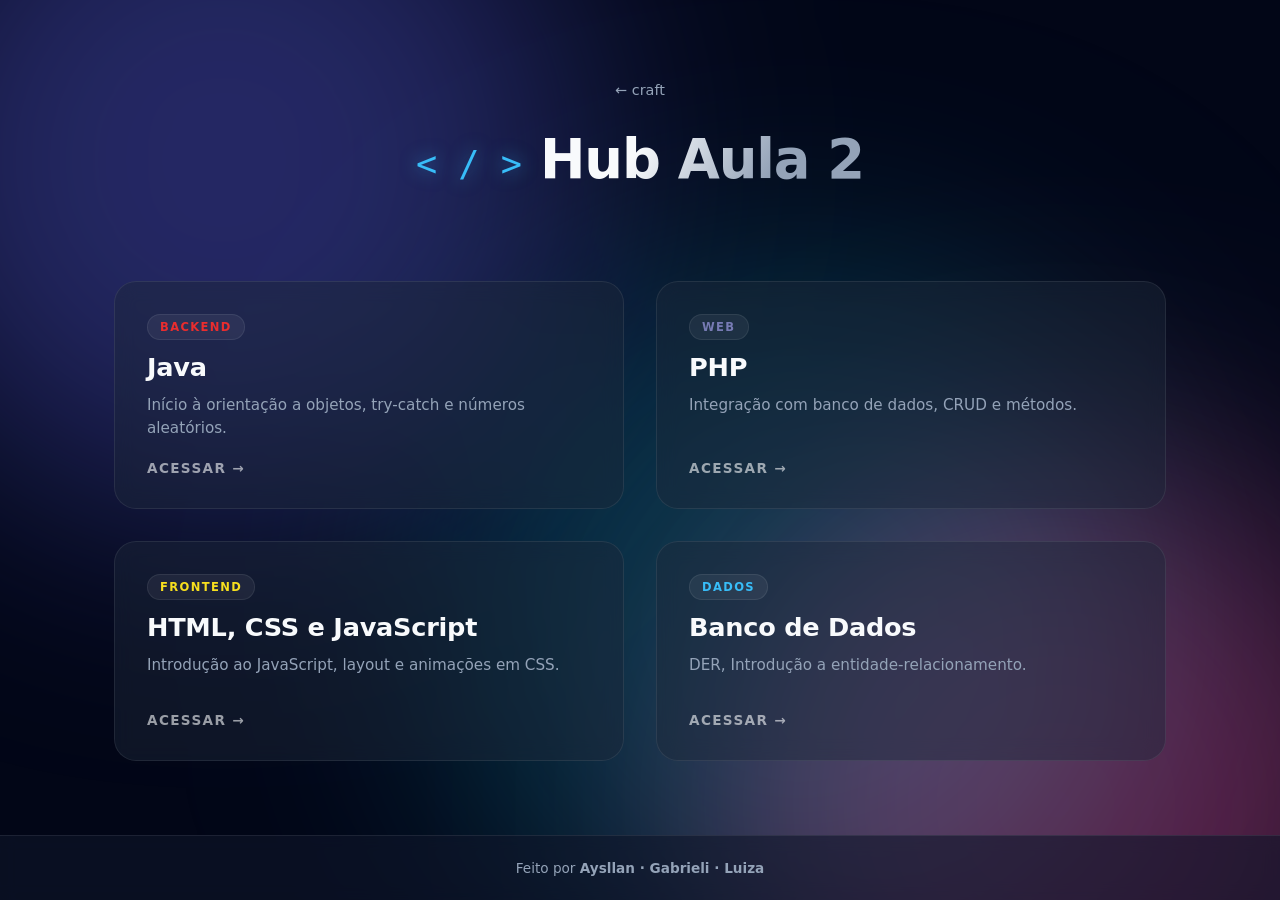
==== commit ba78d551: "feat: add back-link pro craft (home)" ====
--- a/index.html
+++ b/index.html
@@ -42,6 +42,7 @@
       O <h1> tem uma barra animada abaixo (::after) com "shimmer".
     -->
     <header class="hub-header">
+        <a href="../index.html" class="back-link">← craft</a>
         <div class="logo">
             <span class="icon">< / ></span>
             <h1>Hub Aula 2</h1>
--- a/style.css
+++ b/style.css
@@ -1,56 +1,36 @@
-/* ████████████████████████████████████████████████████████████
-   HUB AULA 2 — folha de estilo  ·  Aysllan · Gabrieli · Luiza
-   ████████████████████████████████████████████████████████████
-
-   ÍNDICE (use Ctrl+F com o nome da seção):
-     1. VARIÁVEIS GLOBAIS         — cores, fontes e atalhos (:root)
-     2. RESET / BODY              — base da página
-     3. FUNDO ANIMADO (BG MESH)   — blobs desfocados que flutuam
-     4. HEADER                    — título do hub
-     5. GRID + CARDS              — os 4 cards das matérias
-     6. PÁGINAS DAS MATÉRIAS      — layout das subpáginas
-     7. BLOCO DE CÓDIGO           — "janela" de código com cores
-     8. FOOTER
-     9. ESTRUTURA DE TEXTO        — .lead, .topic, listas, .note
-    10. ILUSTRAÇÕES / DIAGRAMAS   — figuras (img) + animações
-    11. RESPONSIVO                — media queries + acessibilidade
-
-   ╔══════════════════════════════════════════════════════════╗
-   ║  PONTOS PARA A APRESENTAÇÃO                                ║
-   ╠══════════════════════════════════════════════════════════╣
-   ║  CSS                                                      ║
-   ║  1) VARIÁVEIS (custom properties): cores e fontes ficam   ║
-   ║     em :root e são reusadas com var(--nome). Cada matéria ║
-   ║     tem um --accent próprio (data-subject="java|php...").  ║
-   ║                                                            ║
-   ║  2) ANIMAÇÕES com @keyframes + EFEITO CASCATA (stagger):   ║
-   ║     animation-delay: calc(var(--i) * 120ms) faz cada card ║
-   ║     entrar um após o outro. O --i vem do HTML (style=--i). ║
-   ║                                                            ║
-   ║  3) RESPONSIVO mobile-first: clamp() dá tamanhos fluidos,  ║
-   ║     e Grid/Flexbox + @media reorganizam por tela.          ║
-   ║                                                            ║
-   ║  4) EFEITOS AVANÇADOS: glassmorphism (backdrop-filter:     ║
-   ║     blur), borda em conic-gradient girando (@property      ║
-   ║     --angle) e prefers-reduced-motion (acessibilidade).    ║
-   ║                                                            ║
-   ║  HTML                                                      ║
-   ║  1) ESTRUTURA SEMÂNTICA: <header>, <section>, <footer>,    ║
-   ║     <figure>/<figcaption>. A classe .hub no <body> liga    ║
-   ║     os efeitos pesados só na home (subpáginas não herdam). ║
-   ║                                                            ║
-   ║  2) IMAGENS + ACESSIBILIDADE: ilustrações em <img> com     ║
-   ║     alt descritivo; elementos decorativos com aria-hidden. ║
-   ╚══════════════════════════════════════════════════════════╝
-*/
-
-/* ============================================================
-   1. VARIÁVEIS GLOBAIS
-   ------------------------------------------------------------
-   :root é o elemento raiz (o <html>). Definimos variáveis CSS
-   (custom properties) aqui para reusar valores em todo o
-   arquivo com  var(--nome).
-   ============================================================ */
+/* 
+     1) VARIÁVEIS: em vez de repetir a mesma cor 20 vezes,  
+        a gente salva ela em :root e usa var(--nome)       
+        Cada matéria tem sua cor própria via data-subject  
+                                                             
+     2) ANIMAÇÕES EM CASCATA: os cards não entram todos      
+        juntos — cada um espera um pouquinho a mais com      
+        animation-delay O número --i no HTML define a vez   
+        de cada card entrar.                                 
+                                                            
+     3) RESPONSIVO: o layout começa pensado pro celular e    
+        vai crescendo clamp() ajusta tamanhos sozinho,     
+       sem precisar de media query pra cada detalhe        
+                                                             
+     4) EFEITOS ESPECIAIS: vidro fosco (backdrop-filter),    
+        borda colorida girando (conic-gradient + @property), 
+        e respeito a quem prefere menos movimento na tela  
+                                                            
+      HTML                                                    
+     1) TAGS CERTAS: <header>, <section>, <footer>,          
+        <figure>. A classe .hub no <body> liga os efeitos    
+        pesados só na página inicial.                        
+                                                             
+     2) ACESSIBILIDADE: toda imagem tem alt de verdade.      
+        Elementos só decorativos têm aria-hidden pra não     
+       atrapalhar leitores de tela.                     
+*/
+
+/* 
+    VARIÁVEIS GLOBAIS
+    Aqui ficam os valores que se repetem pelo CSS todo
+    Mudar uma cor aqui reflete em todo o projeto de uma vez
+*/
 :root {
     --bg-color: #020617;
     --card-bg: rgba(30, 41, 59, 0.45);
@@ -63,13 +43,17 @@
     --accent-web: #f7df1e;
     --accent-db: #38bdf8;
 
-    /* Atalho para um "transition" suave reutilizado em vários
-       hovers. Formato: <propriedade> <duração> <easing>. */
+    /* 
+        Transition padrão do projeto — reutilizado em todos os hovers
+        Formato: o que anima / quanto tempo / a curva de suavidade
+    */
     --transition-smooth: all 0.5s cubic-bezier(0.2, 0, 0.2, 1);
 }
 
-/* Reset básico: zera margem, padding e usa box-sizing border-box
-   (largura inclui borda e padding — bem mais fácil de calcular). */
+/* 
+    Zera margem e padding de tudo, e faz a borda entrar
+    dentro da largura declarada (bem mais fácil de calcular).
+*/
 * {
     margin: 0;
     padding: 0;
@@ -85,40 +69,43 @@
     background-color: var(--bg-color);
     color: var(--text-primary);
     min-height: 100vh;
-    min-height: 100dvh;           /* dvh = altura real do viewport em mobile (sem bug da barra) */
+    min-height: 100dvh;           /* dvh = altura real no celular, sem a barra do browser engolir espaço */
     overflow-x: hidden;
     display: flex;
     flex-direction: column;
     position: relative;
 }
 
-/* ============================================================
-   FUNDO ANIMADO — BG MESH (só no .hub, ver classe no <body>)
-   ------------------------------------------------------------
-   Camada fixa atrás de tudo com 3 círculos coloridos e
-   desfocados. Cada um anima posição e escala com tempos
-   diferentes — passa a impressão de "respiração" do fundo.
-   ============================================================ */
+/* 
+    FUNDO ANIMADO (só aparece na home, onde o body tem .hub)
+
+     Três manchas coloridas e desfocadas que ficam se mexendo
+     devagar em loop. Cada mancha começa num ponto diferente
+     do ciclo pra não ficarem sincronizadas.
+
+*/
 .bg-mesh {
     position: fixed;              /* não rola junto com a página */
-    inset: 0;                     /* atalho pra top/right/bottom/left: 0 */
+    inset: 0;                     /* ocupa a tela toda */
     z-index: -1;                  /* fica atrás do conteúdo */
     overflow: hidden;
-    pointer-events: none;         /* não bloqueia cliques */
+    pointer-events: none;         /* não bloqueia cliques , não atrapalha a navegação */
 }
 
 .mesh-blob {
     position: absolute;
-    width: 55vmax;                /* vmax = % da maior dimensão do viewport */
+    width: 55vmax;                /* tamanho relativo à maior dimensão da tela */
     height: 55vmax;
     border-radius: 50%;
     filter: blur(120px);          /* desfoque pesado = mancha colorida */
     opacity: 0.35;
     mix-blend-mode: screen;       /* mistura cores em vez de cobrir */
 
-    /* ANIMAÇÃO "drift": cada blob se move em loop infinito.
-       Cada filho recebe um animation-delay NEGATIVO diferente
-       para começar em fases distintas do ciclo. */
+    /* 
+        Cada mancha tem um delay negativo diferente.
+       Isso faz cada uma começar em um momento distinto
+       da animação — movimento descoordnado de propósito
+    */
     animation: drift 22s ease-in-out infinite;
 }
 
@@ -132,14 +119,14 @@
     66%      { transform: translate(-7vmax, 8vmax) scale(0.92); }
 }
 
-/* ============================================================
-   HEADER (usado no HTML em <header class="hub-header">)
-   ------------------------------------------------------------
-   - .hub-header inteiro entra de cima ("fadeInDown").
-   - .icon ({ }) fica pulsando ("pulse").
-   - O <h1> tem uma barrinha embaixo via ::after que recebe
-     gradiente em movimento ("shimmer-line").
-   ============================================================ */
+/* 
+    HEADER
+   
+   - O header todo desce de cima quando a pagina abre.
+   - O icone { } fica pulsando sem parar.
+   - O título tem uma barrinha embaixo com luz passando.
+
+*/
 .hub-header {
     text-align: center;
     padding: clamp(40px, 8vw, 80px) 20px 30px;   /* padding fluido por tamanho de tela */
@@ -157,10 +144,10 @@
     align-items: center;
     gap: clamp(10px, 2vw, 18px);
     margin-bottom: 12px;
-    flex-wrap: wrap;              /* em telas estreitas, quebra em duas linhas */
-}
-
-/* Ícone { } com pulse contínuo + glow azul. */
+    flex-wrap: wrap;              /* em telas pequena, quebra em duas linhas pra não ficar espremido */
+}
+
+/* Ícone { } pulsa com brilho azul ao redor */
 .hub-header .icon {
     font-family: 'JetBrains Mono', monospace;
     font-size: clamp(1.4rem, 4vw, 2.2rem);
@@ -174,7 +161,7 @@
     50%      { opacity: 1;   transform: scale(1.08); }
 }
 
-/* Título com gradiente texto + barrinha animada embaixo. */
+/* Título com cor em gradiente e barinha animada embaixo */
 .hub-header h1 {
     position: relative;
     font-size: clamp(1.8rem, 6vw, 3.4rem);
@@ -187,43 +174,48 @@
     padding-bottom: 8px;
 }
 
-/* O gradiente acima é largo (200%) e a posição corre de 0%
-   pra 100% — efeito de "luz passando". */
+/* 
+    O gradiente da barra tem o dobro da largura do elemento.
+   Animando a posição de 0 a 100%, a luz parece deslizar
+*/
 @keyframes shimmer-line {
     from { background-position: 0% 0%; }
     to   { background-position: 200% 0%; }
 }
 
-/* ============================================================
-   GRID DE CARDS
-   ------------------------------------------------------------
-   Mobile-first: por padrão 1 coluna. A regra .force-2x2 só
-   força 2 colunas em telas >= 700px (no media query abaixo).
-   ============================================================ */
+/* 
+    GRID DE CARDS
+   
+   Começa em 1 coluna no celular. A classe .force-2x2
+   vira 2 colunas só em telas maiores (ver media query abaixo).
+*/
 .hub-grid {
     max-width: 1100px;
     margin: clamp(20px, 4vw, 40px) auto clamp(40px, 6vw, 60px);
     padding: 0 clamp(16px, 4vw, 24px);
     display: grid;
-    grid-template-columns: 1fr;                  /* mobile: 1 coluna */
+    grid-template-columns: 1fr;                  /* celular: 1 coluna */
     gap: clamp(16px, 3vw, 28px);
     width: 100%;
 }
 
-/* ============================================================
-   CARDS DAS MATÉRIAS (.subject-card)
-   ------------------------------------------------------------
-   ANIMAÇÃO DE ENTRADA "cardIn" + STAGGER (cascata):
-   - Cada card começa invisível e deslocado pra baixo.
-   - "forwards" = mantém o estado final depois que termina.
-   - O delay é  calc(var(--i) * 120ms + 200ms) — --i vem do
-     style="--i:N" no HTML.
-
-   ESTRUTURA:
-   - .card-border  -> camada com gradiente cônico (borda mágica)
-   - .card-shine   -> faixa de luz que passa diagonal no hover
-   - .card-inner   -> conteúdo real (tag, h2, p, learn-more)
-   ============================================================ */
+/* 
+    CARDS DAS MATÉRIAS
+   
+    Cada card começa invisivel e um pouco abaixo da posição
+    final. Quando a animação roda, ele sobe e aparece.
+    O "forwards" garante que ele fique visivel depois.
+
+    O delay usa --i (definido no HTML como style="--i:1")
+    pra que cada card espere um pouquinho mais que o anterior
+    — efeito de entrada em cascata.
+
+    Estrutura interna de cada card:
+    .card-border  → a borda colorida girando
+    .card-shine   → a luz que passa no hover
+    .card-inner   → o conteúdo de verdade
+
+*/
 .subject-card {
     position: relative;
     min-height: clamp(180px, 28vw, 220px);
@@ -238,11 +230,11 @@
     text-decoration: none;
     color: inherit;
     display: flex;
-    isolation: isolate;          /* cria contexto pra z-index local (importante pro ::before) */
+    isolation: isolate;          /* isola o z-index desse card dos outros elementos */
 
     transition: var(--transition-smooth);
 
-    /* Estado inicial (antes da animação rodar). */
+    /* começa invisível e deslocado pra baixo */
     opacity: 0;
     transform: translateY(30px);
 
@@ -254,10 +246,11 @@
     to { opacity: 1; transform: translateY(0); }
 }
 
-/* HOVER do card:
-   - Sobe 8px e cresce 1%.
-   - Borda fica mais clara.
-   - Sombra grande com a cor accent da matéria. */
+/* 
+    No hover: sobe um pouco, cresce levemente,
+   borda fica mais clara e aparece uma sombra
+   colorida com a cor da matéria.
+*/
 .subject-card:hover {
     transform: translateY(-8px) scale(1.01);
     border-color: rgba(255, 255, 255, 0.18);
@@ -265,28 +258,29 @@
                 0 0 30px -5px var(--accent, rgba(56, 189, 248, 0.3));
 }
 
-/* No tap (mobile) dá um feedback rápido de "afundar". */
+/*  No toque (celular) o card afunda rapido pra dar feedback */
 .subject-card:active {
     transform: translateY(-2px) scale(0.99);
 }
 
-/* ------------------------------------------------------------
-   BORDA GRADIENTE GIRANDO (.card-border)
-   ------------------------------------------------------------
-   Truque: criamos uma camada absoluta MAIOR que o card com um
-   conic-gradient. Ela fica "girando" por trás do background do
-   card, mas como o card tem overflow:hidden e border-radius,
-   só aparece a faixa colorida pelas bordas.
-   No hover, opacity sobe pra ficar visível.
-   ------------------------------------------------------------ */
+/* 
+    BORDA GIRANDO (.card-border)
+   
+    Uma camada maior que o card fica girando por trás dele.
+    Como o card tem overflow:hidden, só aparece a faixa
+    colorida nas bordas — parece uma borda animada.
+    Fica visível mesmo só quando passa o mouse.
+*/
 
 .subject-card:hover .card-border {
     opacity: 0.8;
 }
 
-/* @property registra a variável --angle como tipo angle.
-   Sem isso, navegadores não conseguem interpolar gradientes
-   cônicos animando o ângulo. */
+/* 
+    @property é necessário aqui: sem registrar --angle
+   como ângulo, o browser não consegue animar o gradiente
+   conico — simplesmente não funciona de outro jeito
+*/
 @property --angle {
     syntax: '<angle>';
     initial-value: 0deg;
@@ -298,16 +292,18 @@
     to   { --angle: 360deg; }
 }
 
-/* ------------------------------------------------------------
-   SHINE / SWEEP (.card-shine)
-   ------------------------------------------------------------
-   Uma faixa branca diagonal posicionada FORA do card (left:-100%).
-   No :hover, ela viaja até a direita — efeito de "brilho passando".
-   ------------------------------------------------------------ */
+/* 
+     LUZ PASSANDO NO HOVER (.card-shine)
+   
+    Uma faixa branca diagonal que começa escondida a esquerda.
+    Quando passa o mouse, ela desliza até a direita e some —
+    parece um reflexo de luz passando pelo card.
+
+*/
 .card-shine {
     position: absolute;
     top: 0;
-    left: -100%;
+    left: -100%;                 /* começa fora do card, a esquerda */
     width: 80%;
     height: 100%;
     background: linear-gradient(115deg,
@@ -332,8 +328,10 @@
     width: 100%;
 }
 
-/* TAG (pill colorida com nome da área).
-   Animação "float-y" suave — sobe e desce 3px continuamente. */
+/* 
+    Pílula colorida com o nome da área.
+   Fica subindo e descendo 3px em loop — bem sutil.
+*/
 .subject-tag {
     align-self: flex-start;
     font-size: clamp(0.65rem, 1.4vw, 0.72rem);
@@ -366,9 +364,11 @@
     flex: 1;
 }
 
-/* "ACESSAR →" + seta separada.
-   - .learn-more fica mais visível no hover.
-   - .arrow desliza 6px pra direita no hover. */
+/* 
+    Texto "ACESSAR" no rodapé do card
+    Fica meio apagado por padrão e acende no hover
+    A setinha desliza 6px pra direita separadamente
+*/
 .learn-more {
     display: inline-flex;
     align-items: center;
@@ -398,19 +398,21 @@
     transform: translateX(6px);
 }
 
-/* Variável --accent por matéria.
-   Cada card no HTML tem data-subject="java|php|web|db". */
+/* 
+    Cada matéria define sua própria cor de destaque.
+    O atributo data-subject no HTML aciona a regra certa
+*/
 .subject-card[data-subject="java"] { --accent: var(--accent-java); }
 .subject-card[data-subject="php"]  { --accent: var(--accent-php); }
 .subject-card[data-subject="web"]  { --accent: var(--accent-web); }
 .subject-card[data-subject="db"]   { --accent: var(--accent-db); }
 
-/* ============================================================
-   PÁGINAS DAS MATÉRIAS (java/, php/, db/, html-css-js/)
-   ------------------------------------------------------------
-   .subject-page é o container principal das subpáginas.
-   .back-link volta para o hub.
-   ============================================================ */
+/* 
+    PÁGINAS INTERNAS (java/, php/, db/, html-css-js/)
+  
+    Container principal de cada subpágina.
+    O link de voltar também fica aqui.
+*/
 .subject-page {
     max-width: 820px;
     margin: 0 auto;
@@ -445,11 +447,13 @@
     -webkit-text-fill-color: transparent;
 }
 
-/* ============================================================
-   BLOCO DE CÓDIGO (usado nas páginas java/php/db/html-css-js)
-   ------------------------------------------------------------
-   ANIMAÇÃO "fadeInUp" — sobe e aparece com delay.
-   ============================================================ */
+/* 
+    BLOCO DE CÓDIGO
+   
+    Sobe e aparece com um pequeno atraso — entra depois
+    do restante do conteúdo pra não tudo aparecer junto.
+
+*/
 .wrap {
     max-width: 820px;
     margin: clamp(20px, 5vw, 40px) auto clamp(40px, 8vw, 80px);
@@ -556,9 +560,9 @@
 .tok-num { color: #fbbf24; }
 .tok-com { color: #64748b; font-style: italic; }
 
-/* ============================================================
+ /* 
    FOOTER
-   ============================================================ */
+ */
 .hub-footer {
     margin-top: auto;
     text-align: center;
@@ -570,14 +574,17 @@
     backdrop-filter: blur(8px);
 }
 
-/* ============================================================
-   ESTRUTURA DE TEXTO DAS SUBPÁGINAS
-   ------------------------------------------------------------
-   Organiza o conteúdo em: .lead (intro), .topic (seção com
-   subtítulo + barra de accent), .bullets (lista), .steps
-   (lista numerada) e .note (callout). A cor vem da variável
-   --page-accent definida em cada .subject-page.
-   ============================================================ */
+/* 
+     CONTEÚDO DAS PÁGs. INTERNAS
+  
+    Cada tipo de bloco tem sua própria classe:
+    .lead    → parágrafo de introdução
+    .topic   → seção com título e barra colorida do lado
+    .bullets → lista com bolinhas
+    .steps   → lista numerada (passo a passo)
+    .note    → destaque / aviso lateral
+    A cor de cada página vem de --page-accent.
+*/
 .subject-page .lead {
     font-size: clamp(1rem, 2.4vw, 1.12rem);
     line-height: 1.75;
@@ -650,13 +657,14 @@
     color: #cbd5e1; line-height: 1.6;
 }
 
-/* ============================================================
-   ILUSTRAÇÕES / DIAGRAMAS (figuras animadas nas subpáginas)
-   ------------------------------------------------------------
-   .diagram = <figure> com legenda. Os elementos internos têm
-   suas próprias animações de entrada em cascata (--i).
-   Keyframes novos: draw, nodeIn, popIn, slideInLeft, bob.
-   ============================================================ */
+/* 
+    DIAGRAMAS E ILUSTRAÇÕES
+  
+    Cada <figure> com a classe .diagram tem legenda embaixo.
+    Os elementos internos entram em cascata usando --i,
+    igual aos cards da home.
+    Keyframes usados aqui: draw, nodeIn, popIn, slideInLeft, bob.
+*/
 .diagram { margin: 0 auto 34px; }
 .diagram img {
     display: block;
@@ -805,22 +813,22 @@
     animation: bob 1.8s ease-in-out infinite;
 }
 
-/* ============================================================
-   RESPONSIVO — BREAKPOINTS
-   ------------------------------------------------------------
-   Mobile-first: layout base é 1 coluna. Vamos abrindo o grid
-   conforme a tela cresce.
-   ============================================================ */
-
-/* >= 700px : tablet em retrato — vira 2 colunas (force-2x2) */
+/* 
+    RESPONSIVO — BREAKPOINTS
+   
+    Layout mobile-first: começa em 1 coluna e vai abrindo
+    conforme a tela fica maior.
+
+*/
+
+/* Tablet em retrato (700px+): vira 2 coluna */
 @media (min-width: 700px) {
     .hub-grid.force-2x2 {
         grid-template-columns: repeat(2, 1fr);
     }
 }
 
-/* <= 480px : celular pequeno — diminui paddings extras
-   e força gap menor. */
+/* Celular pequeno (até 480px): reduz padding e empilha o logo */
 @media (max-width: 480px) {
     .hub-header .logo {
         flex-direction: column;
@@ -829,23 +837,26 @@
     .subject-card { min-height: 0; padding: 20px; }
 }
 
-/* Telas largas (>= 1200px) — limita tamanho do card pra
-   o conteúdo não ficar nadando no espaço. */
+/* Tela grande (1200px+): aumenta o gap entre os cards */
 @media (min-width: 1200px) {
     .hub-grid { gap: 32px; }
 }
 
-/* Touch / sem hover: dispositivos sem mouse não disparam
-   :hover. Mostramos uma versão "leve" do hover sempre ativa
-   pra dar feedback visual no toque (a borda mais clara). */
+/* 
+    Dispositivo sem mouse (celular/tablet): o hover não existe,
+   então deixamos a borda um pouco mais clara sempre visível
+   pra dar algum feedback visual. A borda giratória também
+   some pra não gastar bateria à toa.
+*/
 @media (hover: none) {
     .subject-card { border-color: rgba(255, 255, 255, 0.12); }
-    /* Desliga a borda girando pra não comer bateria em mobile. */
     .card-border { animation: none; }
 }
 
-/* Acessibilidade: se o usuário pediu "menos movimento" no SO,
-   desliga praticamente todas as animações (boa prática WCAG). */
+/* 
+    Se o usuário ativou "reduzir movimento" no sistema operacional,
+    desligamos todas as animações. É uma boa pratica de acessibilidade 
+*/
 @media (prefers-reduced-motion: reduce) {
     *, *::before, *::after {
         animation-duration: 0.01ms !important;
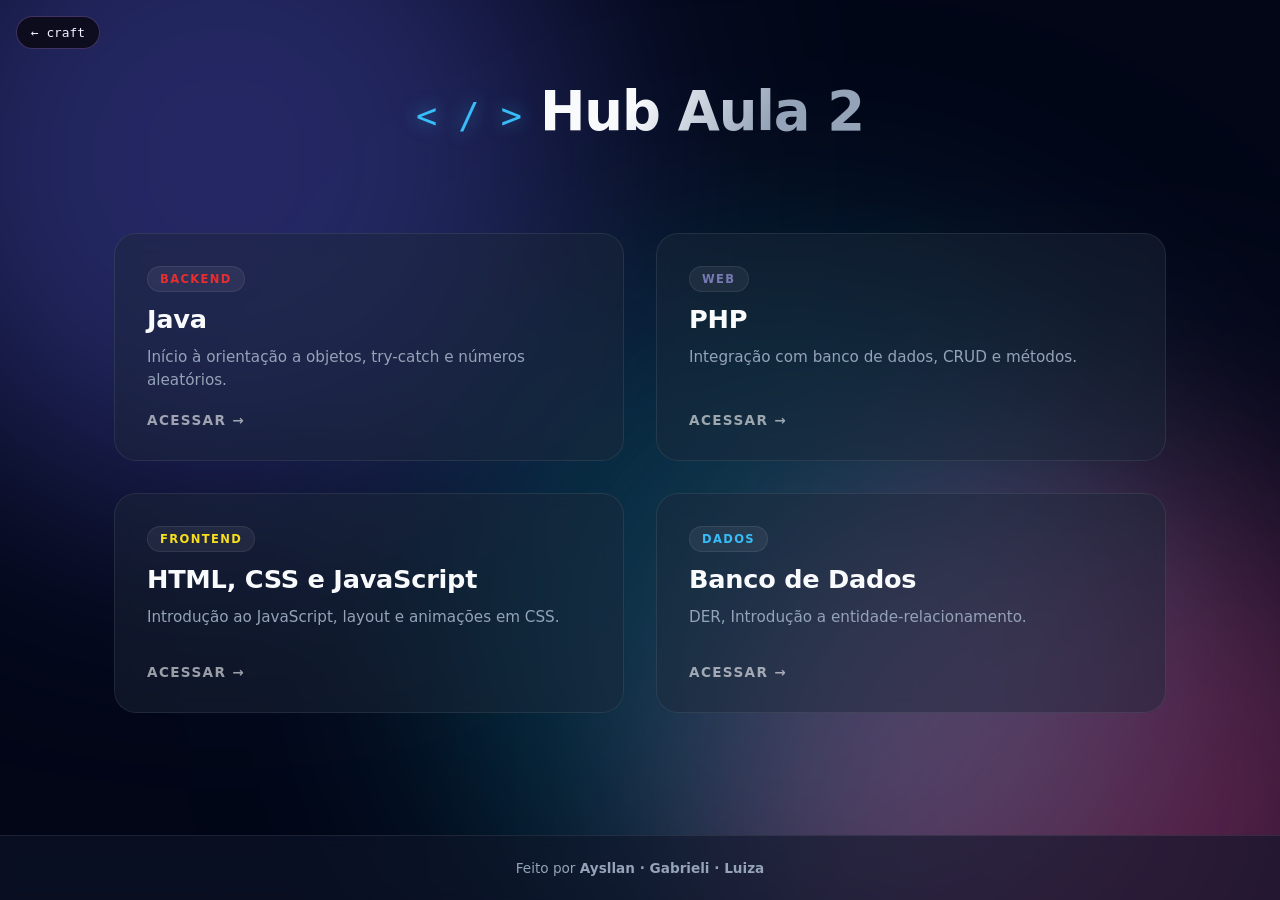
==== commit 87ec62d4: "feat: padroniza back-link como botao flutuante fixo (craft-back)" ====
--- a/index.html
+++ b/index.html
@@ -17,6 +17,8 @@
   esses efeitos pesados.
 -->
 <body class="hub">
+
+    <a href="../index.html" class="craft-back">← craft</a>
 
     <!--
       ============================================================
@@ -42,7 +44,6 @@
       O <h1> tem uma barra animada abaixo (::after) com "shimmer".
     -->
     <header class="hub-header">
-        <a href="../index.html" class="back-link">← craft</a>
         <div class="logo">
             <span class="icon">< / ></span>
             <h1>Hub Aula 2</h1>
--- a/style.css
+++ b/style.css
@@ -1,36 +1,69 @@
-/* 
-     1) VARIÁVEIS: em vez de repetir a mesma cor 20 vezes,  
-        a gente salva ela em :root e usa var(--nome)       
-        Cada matéria tem sua cor própria via data-subject  
-                                                             
-     2) ANIMAÇÕES EM CASCATA: os cards não entram todos      
-        juntos — cada um espera um pouquinho a mais com      
-        animation-delay O número --i no HTML define a vez   
-        de cada card entrar.                                 
-                                                            
-     3) RESPONSIVO: o layout começa pensado pro celular e    
-        vai crescendo clamp() ajusta tamanhos sozinho,     
-       sem precisar de media query pra cada detalhe        
-                                                             
-     4) EFEITOS ESPECIAIS: vidro fosco (backdrop-filter),    
-        borda colorida girando (conic-gradient + @property), 
-        e respeito a quem prefere menos movimento na tela  
-                                                            
-      HTML                                                    
-     1) TAGS CERTAS: <header>, <section>, <footer>,          
-        <figure>. A classe .hub no <body> liga os efeitos    
-        pesados só na página inicial.                        
-                                                             
-     2) ACESSIBILIDADE: toda imagem tem alt de verdade.      
-        Elementos só decorativos têm aria-hidden pra não     
-       atrapalhar leitores de tela.                     
+.craft-back {
+    position: fixed; top: 16px; left: 16px; z-index: 999;
+    display: inline-flex; align-items: center; gap: 6px;
+    padding: 8px 14px; border-radius: 999px;
+    background: rgba(9, 7, 15, .78); backdrop-filter: blur(10px);
+    border: 1px solid rgba(157, 124, 229, .35);
+    color: #f4efff; text-decoration: none;
+    font-family: "JetBrainsMono Nerd Font", "JetBrains Mono", ui-monospace, monospace;
+    font-size: .8rem; font-weight: 500;
+    transition: border-color .18s, color .18s, transform .18s;
+}
+.craft-back:hover { border-color: #9d7ce5; color: #9d7ce5; transform: translateX(-2px); }
+
+/* ████████████████████████████████████████████████████████████
+   HUB AULA 2 — folha de estilo  ·  Aysllan · Gabrieli · Luiza
+   ████████████████████████████████████████████████████████████
+
+   ÍNDICE (use Ctrl+F com o nome da seção):
+     1. VARIÁVEIS GLOBAIS         — cores, fontes e atalhos (:root)
+     2. RESET / BODY              — base da página
+     3. FUNDO ANIMADO (BG MESH)   — blobs desfocados que flutuam
+     4. HEADER                    — título do hub
+     5. GRID + CARDS              — os 4 cards das matérias
+     6. PÁGINAS DAS MATÉRIAS      — layout das subpáginas
+     7. BLOCO DE CÓDIGO           — "janela" de código com cores
+     8. FOOTER
+     9. ESTRUTURA DE TEXTO        — .lead, .topic, listas, .note
+    10. ILUSTRAÇÕES / DIAGRAMAS   — figuras (img) + animações
+    11. RESPONSIVO                — media queries + acessibilidade
+
+   ╔══════════════════════════════════════════════════════════╗
+   ║  PONTOS PARA A APRESENTAÇÃO                                ║
+   ╠══════════════════════════════════════════════════════════╣
+   ║  CSS                                                      ║
+   ║  1) VARIÁVEIS (custom properties): cores e fontes ficam   ║
+   ║     em :root e são reusadas com var(--nome). Cada matéria ║
+   ║     tem um --accent próprio (data-subject="java|php...").  ║
+   ║                                                            ║
+   ║  2) ANIMAÇÕES com @keyframes + EFEITO CASCATA (stagger):   ║
+   ║     animation-delay: calc(var(--i) * 120ms) faz cada card ║
+   ║     entrar um após o outro. O --i vem do HTML (style=--i). ║
+   ║                                                            ║
+   ║  3) RESPONSIVO mobile-first: clamp() dá tamanhos fluidos,  ║
+   ║     e Grid/Flexbox + @media reorganizam por tela.          ║
+   ║                                                            ║
+   ║  4) EFEITOS AVANÇADOS: glassmorphism (backdrop-filter:     ║
+   ║     blur), borda em conic-gradient girando (@property      ║
+   ║     --angle) e prefers-reduced-motion (acessibilidade).    ║
+   ║                                                            ║
+   ║  HTML                                                      ║
+   ║  1) ESTRUTURA SEMÂNTICA: <header>, <section>, <footer>,    ║
+   ║     <figure>/<figcaption>. A classe .hub no <body> liga    ║
+   ║     os efeitos pesados só na home (subpáginas não herdam). ║
+   ║                                                            ║
+   ║  2) IMAGENS + ACESSIBILIDADE: ilustrações em <img> com     ║
+   ║     alt descritivo; elementos decorativos com aria-hidden. ║
+   ╚══════════════════════════════════════════════════════════╝
 */
 
-/* 
-    VARIÁVEIS GLOBAIS
-    Aqui ficam os valores que se repetem pelo CSS todo
-    Mudar uma cor aqui reflete em todo o projeto de uma vez
-*/
+/* ============================================================
+   1. VARIÁVEIS GLOBAIS
+   ------------------------------------------------------------
+   :root é o elemento raiz (o <html>). Definimos variáveis CSS
+   (custom properties) aqui para reusar valores em todo o
+   arquivo com  var(--nome).
+   ============================================================ */
 :root {
     --bg-color: #020617;
     --card-bg: rgba(30, 41, 59, 0.45);
@@ -43,17 +76,13 @@
     --accent-web: #f7df1e;
     --accent-db: #38bdf8;
 
-    /* 
-        Transition padrão do projeto — reutilizado em todos os hovers
-        Formato: o que anima / quanto tempo / a curva de suavidade
-    */
+    /* Atalho para um "transition" suave reutilizado em vários
+       hovers. Formato: <propriedade> <duração> <easing>. */
     --transition-smooth: all 0.5s cubic-bezier(0.2, 0, 0.2, 1);
 }
 
-/* 
-    Zera margem e padding de tudo, e faz a borda entrar
-    dentro da largura declarada (bem mais fácil de calcular).
-*/
+/* Reset básico: zera margem, padding e usa box-sizing border-box
+   (largura inclui borda e padding — bem mais fácil de calcular). */
 * {
     margin: 0;
     padding: 0;
@@ -69,43 +98,40 @@
     background-color: var(--bg-color);
     color: var(--text-primary);
     min-height: 100vh;
-    min-height: 100dvh;           /* dvh = altura real no celular, sem a barra do browser engolir espaço */
+    min-height: 100dvh;           /* dvh = altura real do viewport em mobile (sem bug da barra) */
     overflow-x: hidden;
     display: flex;
     flex-direction: column;
     position: relative;
 }
 
-/* 
-    FUNDO ANIMADO (só aparece na home, onde o body tem .hub)
-
-     Três manchas coloridas e desfocadas que ficam se mexendo
-     devagar em loop. Cada mancha começa num ponto diferente
-     do ciclo pra não ficarem sincronizadas.
-
-*/
+/* ============================================================
+   FUNDO ANIMADO — BG MESH (só no .hub, ver classe no <body>)
+   ------------------------------------------------------------
+   Camada fixa atrás de tudo com 3 círculos coloridos e
+   desfocados. Cada um anima posição e escala com tempos
+   diferentes — passa a impressão de "respiração" do fundo.
+   ============================================================ */
 .bg-mesh {
     position: fixed;              /* não rola junto com a página */
-    inset: 0;                     /* ocupa a tela toda */
+    inset: 0;                     /* atalho pra top/right/bottom/left: 0 */
     z-index: -1;                  /* fica atrás do conteúdo */
     overflow: hidden;
-    pointer-events: none;         /* não bloqueia cliques , não atrapalha a navegação */
+    pointer-events: none;         /* não bloqueia cliques */
 }
 
 .mesh-blob {
     position: absolute;
-    width: 55vmax;                /* tamanho relativo à maior dimensão da tela */
+    width: 55vmax;                /* vmax = % da maior dimensão do viewport */
     height: 55vmax;
     border-radius: 50%;
     filter: blur(120px);          /* desfoque pesado = mancha colorida */
     opacity: 0.35;
     mix-blend-mode: screen;       /* mistura cores em vez de cobrir */
 
-    /* 
-        Cada mancha tem um delay negativo diferente.
-       Isso faz cada uma começar em um momento distinto
-       da animação — movimento descoordnado de propósito
-    */
+    /* ANIMAÇÃO "drift": cada blob se move em loop infinito.
+       Cada filho recebe um animation-delay NEGATIVO diferente
+       para começar em fases distintas do ciclo. */
     animation: drift 22s ease-in-out infinite;
 }
 
@@ -119,14 +145,14 @@
     66%      { transform: translate(-7vmax, 8vmax) scale(0.92); }
 }
 
-/* 
-    HEADER
-   
-   - O header todo desce de cima quando a pagina abre.
-   - O icone { } fica pulsando sem parar.
-   - O título tem uma barrinha embaixo com luz passando.
-
-*/
+/* ============================================================
+   HEADER (usado no HTML em <header class="hub-header">)
+   ------------------------------------------------------------
+   - .hub-header inteiro entra de cima ("fadeInDown").
+   - .icon ({ }) fica pulsando ("pulse").
+   - O <h1> tem uma barrinha embaixo via ::after que recebe
+     gradiente em movimento ("shimmer-line").
+   ============================================================ */
 .hub-header {
     text-align: center;
     padding: clamp(40px, 8vw, 80px) 20px 30px;   /* padding fluido por tamanho de tela */
@@ -144,10 +170,10 @@
     align-items: center;
     gap: clamp(10px, 2vw, 18px);
     margin-bottom: 12px;
-    flex-wrap: wrap;              /* em telas pequena, quebra em duas linhas pra não ficar espremido */
-}
-
-/* Ícone { } pulsa com brilho azul ao redor */
+    flex-wrap: wrap;              /* em telas estreitas, quebra em duas linhas */
+}
+
+/* Ícone { } com pulse contínuo + glow azul. */
 .hub-header .icon {
     font-family: 'JetBrains Mono', monospace;
     font-size: clamp(1.4rem, 4vw, 2.2rem);
@@ -161,7 +187,7 @@
     50%      { opacity: 1;   transform: scale(1.08); }
 }
 
-/* Título com cor em gradiente e barinha animada embaixo */
+/* Título com gradiente texto + barrinha animada embaixo. */
 .hub-header h1 {
     position: relative;
     font-size: clamp(1.8rem, 6vw, 3.4rem);
@@ -174,48 +200,43 @@
     padding-bottom: 8px;
 }
 
-/* 
-    O gradiente da barra tem o dobro da largura do elemento.
-   Animando a posição de 0 a 100%, a luz parece deslizar
-*/
+/* O gradiente acima é largo (200%) e a posição corre de 0%
+   pra 100% — efeito de "luz passando". */
 @keyframes shimmer-line {
     from { background-position: 0% 0%; }
     to   { background-position: 200% 0%; }
 }
 
-/* 
-    GRID DE CARDS
-   
-   Começa em 1 coluna no celular. A classe .force-2x2
-   vira 2 colunas só em telas maiores (ver media query abaixo).
-*/
+/* ============================================================
+   GRID DE CARDS
+   ------------------------------------------------------------
+   Mobile-first: por padrão 1 coluna. A regra .force-2x2 só
+   força 2 colunas em telas >= 700px (no media query abaixo).
+   ============================================================ */
 .hub-grid {
     max-width: 1100px;
     margin: clamp(20px, 4vw, 40px) auto clamp(40px, 6vw, 60px);
     padding: 0 clamp(16px, 4vw, 24px);
     display: grid;
-    grid-template-columns: 1fr;                  /* celular: 1 coluna */
+    grid-template-columns: 1fr;                  /* mobile: 1 coluna */
     gap: clamp(16px, 3vw, 28px);
     width: 100%;
 }
 
-/* 
-    CARDS DAS MATÉRIAS
-   
-    Cada card começa invisivel e um pouco abaixo da posição
-    final. Quando a animação roda, ele sobe e aparece.
-    O "forwards" garante que ele fique visivel depois.
-
-    O delay usa --i (definido no HTML como style="--i:1")
-    pra que cada card espere um pouquinho mais que o anterior
-    — efeito de entrada em cascata.
-
-    Estrutura interna de cada card:
-    .card-border  → a borda colorida girando
-    .card-shine   → a luz que passa no hover
-    .card-inner   → o conteúdo de verdade
-
-*/
+/* ============================================================
+   CARDS DAS MATÉRIAS (.subject-card)
+   ------------------------------------------------------------
+   ANIMAÇÃO DE ENTRADA "cardIn" + STAGGER (cascata):
+   - Cada card começa invisível e deslocado pra baixo.
+   - "forwards" = mantém o estado final depois que termina.
+   - O delay é  calc(var(--i) * 120ms + 200ms) — --i vem do
+     style="--i:N" no HTML.
+
+   ESTRUTURA:
+   - .card-border  -> camada com gradiente cônico (borda mágica)
+   - .card-shine   -> faixa de luz que passa diagonal no hover
+   - .card-inner   -> conteúdo real (tag, h2, p, learn-more)
+   ============================================================ */
 .subject-card {
     position: relative;
     min-height: clamp(180px, 28vw, 220px);
@@ -230,11 +251,11 @@
     text-decoration: none;
     color: inherit;
     display: flex;
-    isolation: isolate;          /* isola o z-index desse card dos outros elementos */
+    isolation: isolate;          /* cria contexto pra z-index local (importante pro ::before) */
 
     transition: var(--transition-smooth);
 
-    /* começa invisível e deslocado pra baixo */
+    /* Estado inicial (antes da animação rodar). */
     opacity: 0;
     transform: translateY(30px);
 
@@ -246,11 +267,10 @@
     to { opacity: 1; transform: translateY(0); }
 }
 
-/* 
-    No hover: sobe um pouco, cresce levemente,
-   borda fica mais clara e aparece uma sombra
-   colorida com a cor da matéria.
-*/
+/* HOVER do card:
+   - Sobe 8px e cresce 1%.
+   - Borda fica mais clara.
+   - Sombra grande com a cor accent da matéria. */
 .subject-card:hover {
     transform: translateY(-8px) scale(1.01);
     border-color: rgba(255, 255, 255, 0.18);
@@ -258,29 +278,28 @@
                 0 0 30px -5px var(--accent, rgba(56, 189, 248, 0.3));
 }
 
-/*  No toque (celular) o card afunda rapido pra dar feedback */
+/* No tap (mobile) dá um feedback rápido de "afundar". */
 .subject-card:active {
     transform: translateY(-2px) scale(0.99);
 }
 
-/* 
-    BORDA GIRANDO (.card-border)
-   
-    Uma camada maior que o card fica girando por trás dele.
-    Como o card tem overflow:hidden, só aparece a faixa
-    colorida nas bordas — parece uma borda animada.
-    Fica visível mesmo só quando passa o mouse.
-*/
+/* ------------------------------------------------------------
+   BORDA GRADIENTE GIRANDO (.card-border)
+   ------------------------------------------------------------
+   Truque: criamos uma camada absoluta MAIOR que o card com um
+   conic-gradient. Ela fica "girando" por trás do background do
+   card, mas como o card tem overflow:hidden e border-radius,
+   só aparece a faixa colorida pelas bordas.
+   No hover, opacity sobe pra ficar visível.
+   ------------------------------------------------------------ */
 
 .subject-card:hover .card-border {
     opacity: 0.8;
 }
 
-/* 
-    @property é necessário aqui: sem registrar --angle
-   como ângulo, o browser não consegue animar o gradiente
-   conico — simplesmente não funciona de outro jeito
-*/
+/* @property registra a variável --angle como tipo angle.
+   Sem isso, navegadores não conseguem interpolar gradientes
+   cônicos animando o ângulo. */
 @property --angle {
     syntax: '<angle>';
     initial-value: 0deg;
@@ -292,18 +311,16 @@
     to   { --angle: 360deg; }
 }
 
-/* 
-     LUZ PASSANDO NO HOVER (.card-shine)
-   
-    Uma faixa branca diagonal que começa escondida a esquerda.
-    Quando passa o mouse, ela desliza até a direita e some —
-    parece um reflexo de luz passando pelo card.
-
-*/
+/* ------------------------------------------------------------
+   SHINE / SWEEP (.card-shine)
+   ------------------------------------------------------------
+   Uma faixa branca diagonal posicionada FORA do card (left:-100%).
+   No :hover, ela viaja até a direita — efeito de "brilho passando".
+   ------------------------------------------------------------ */
 .card-shine {
     position: absolute;
     top: 0;
-    left: -100%;                 /* começa fora do card, a esquerda */
+    left: -100%;
     width: 80%;
     height: 100%;
     background: linear-gradient(115deg,
@@ -328,10 +345,8 @@
     width: 100%;
 }
 
-/* 
-    Pílula colorida com o nome da área.
-   Fica subindo e descendo 3px em loop — bem sutil.
-*/
+/* TAG (pill colorida com nome da área).
+   Animação "float-y" suave — sobe e desce 3px continuamente. */
 .subject-tag {
     align-self: flex-start;
     font-size: clamp(0.65rem, 1.4vw, 0.72rem);
@@ -364,11 +379,9 @@
     flex: 1;
 }
 
-/* 
-    Texto "ACESSAR" no rodapé do card
-    Fica meio apagado por padrão e acende no hover
-    A setinha desliza 6px pra direita separadamente
-*/
+/* "ACESSAR →" + seta separada.
+   - .learn-more fica mais visível no hover.
+   - .arrow desliza 6px pra direita no hover. */
 .learn-more {
     display: inline-flex;
     align-items: center;
@@ -398,21 +411,19 @@
     transform: translateX(6px);
 }
 
-/* 
-    Cada matéria define sua própria cor de destaque.
-    O atributo data-subject no HTML aciona a regra certa
-*/
+/* Variável --accent por matéria.
+   Cada card no HTML tem data-subject="java|php|web|db". */
 .subject-card[data-subject="java"] { --accent: var(--accent-java); }
 .subject-card[data-subject="php"]  { --accent: var(--accent-php); }
 .subject-card[data-subject="web"]  { --accent: var(--accent-web); }
 .subject-card[data-subject="db"]   { --accent: var(--accent-db); }
 
-/* 
-    PÁGINAS INTERNAS (java/, php/, db/, html-css-js/)
-  
-    Container principal de cada subpágina.
-    O link de voltar também fica aqui.
-*/
+/* ============================================================
+   PÁGINAS DAS MATÉRIAS (java/, php/, db/, html-css-js/)
+   ------------------------------------------------------------
+   .subject-page é o container principal das subpáginas.
+   .back-link volta para o hub.
+   ============================================================ */
 .subject-page {
     max-width: 820px;
     margin: 0 auto;
@@ -447,13 +458,11 @@
     -webkit-text-fill-color: transparent;
 }
 
-/* 
-    BLOCO DE CÓDIGO
-   
-    Sobe e aparece com um pequeno atraso — entra depois
-    do restante do conteúdo pra não tudo aparecer junto.
-
-*/
+/* ============================================================
+   BLOCO DE CÓDIGO (usado nas páginas java/php/db/html-css-js)
+   ------------------------------------------------------------
+   ANIMAÇÃO "fadeInUp" — sobe e aparece com delay.
+   ============================================================ */
 .wrap {
     max-width: 820px;
     margin: clamp(20px, 5vw, 40px) auto clamp(40px, 8vw, 80px);
@@ -560,9 +569,9 @@
 .tok-num { color: #fbbf24; }
 .tok-com { color: #64748b; font-style: italic; }
 
- /* 
+/* ============================================================
    FOOTER
- */
+   ============================================================ */
 .hub-footer {
     margin-top: auto;
     text-align: center;
@@ -574,17 +583,14 @@
     backdrop-filter: blur(8px);
 }
 
-/* 
-     CONTEÚDO DAS PÁGs. INTERNAS
-  
-    Cada tipo de bloco tem sua própria classe:
-    .lead    → parágrafo de introdução
-    .topic   → seção com título e barra colorida do lado
-    .bullets → lista com bolinhas
-    .steps   → lista numerada (passo a passo)
-    .note    → destaque / aviso lateral
-    A cor de cada página vem de --page-accent.
-*/
+/* ============================================================
+   ESTRUTURA DE TEXTO DAS SUBPÁGINAS
+   ------------------------------------------------------------
+   Organiza o conteúdo em: .lead (intro), .topic (seção com
+   subtítulo + barra de accent), .bullets (lista), .steps
+   (lista numerada) e .note (callout). A cor vem da variável
+   --page-accent definida em cada .subject-page.
+   ============================================================ */
 .subject-page .lead {
     font-size: clamp(1rem, 2.4vw, 1.12rem);
     line-height: 1.75;
@@ -657,14 +663,13 @@
     color: #cbd5e1; line-height: 1.6;
 }
 
-/* 
-    DIAGRAMAS E ILUSTRAÇÕES
-  
-    Cada <figure> com a classe .diagram tem legenda embaixo.
-    Os elementos internos entram em cascata usando --i,
-    igual aos cards da home.
-    Keyframes usados aqui: draw, nodeIn, popIn, slideInLeft, bob.
-*/
+/* ============================================================
+   ILUSTRAÇÕES / DIAGRAMAS (figuras animadas nas subpáginas)
+   ------------------------------------------------------------
+   .diagram = <figure> com legenda. Os elementos internos têm
+   suas próprias animações de entrada em cascata (--i).
+   Keyframes novos: draw, nodeIn, popIn, slideInLeft, bob.
+   ============================================================ */
 .diagram { margin: 0 auto 34px; }
 .diagram img {
     display: block;
@@ -813,22 +818,22 @@
     animation: bob 1.8s ease-in-out infinite;
 }
 
-/* 
-    RESPONSIVO — BREAKPOINTS
-   
-    Layout mobile-first: começa em 1 coluna e vai abrindo
-    conforme a tela fica maior.
-
-*/
-
-/* Tablet em retrato (700px+): vira 2 coluna */
+/* ============================================================
+   RESPONSIVO — BREAKPOINTS
+   ------------------------------------------------------------
+   Mobile-first: layout base é 1 coluna. Vamos abrindo o grid
+   conforme a tela cresce.
+   ============================================================ */
+
+/* >= 700px : tablet em retrato — vira 2 colunas (force-2x2) */
 @media (min-width: 700px) {
     .hub-grid.force-2x2 {
         grid-template-columns: repeat(2, 1fr);
     }
 }
 
-/* Celular pequeno (até 480px): reduz padding e empilha o logo */
+/* <= 480px : celular pequeno — diminui paddings extras
+   e força gap menor. */
 @media (max-width: 480px) {
     .hub-header .logo {
         flex-direction: column;
@@ -837,26 +842,23 @@
     .subject-card { min-height: 0; padding: 20px; }
 }
 
-/* Tela grande (1200px+): aumenta o gap entre os cards */
+/* Telas largas (>= 1200px) — limita tamanho do card pra
+   o conteúdo não ficar nadando no espaço. */
 @media (min-width: 1200px) {
     .hub-grid { gap: 32px; }
 }
 
-/* 
-    Dispositivo sem mouse (celular/tablet): o hover não existe,
-   então deixamos a borda um pouco mais clara sempre visível
-   pra dar algum feedback visual. A borda giratória também
-   some pra não gastar bateria à toa.
-*/
+/* Touch / sem hover: dispositivos sem mouse não disparam
+   :hover. Mostramos uma versão "leve" do hover sempre ativa
+   pra dar feedback visual no toque (a borda mais clara). */
 @media (hover: none) {
     .subject-card { border-color: rgba(255, 255, 255, 0.12); }
+    /* Desliga a borda girando pra não comer bateria em mobile. */
     .card-border { animation: none; }
 }
 
-/* 
-    Se o usuário ativou "reduzir movimento" no sistema operacional,
-    desligamos todas as animações. É uma boa pratica de acessibilidade 
-*/
+/* Acessibilidade: se o usuário pediu "menos movimento" no SO,
+   desliga praticamente todas as animações (boa prática WCAG). */
 @media (prefers-reduced-motion: reduce) {
     *, *::before, *::after {
         animation-duration: 0.01ms !important;
